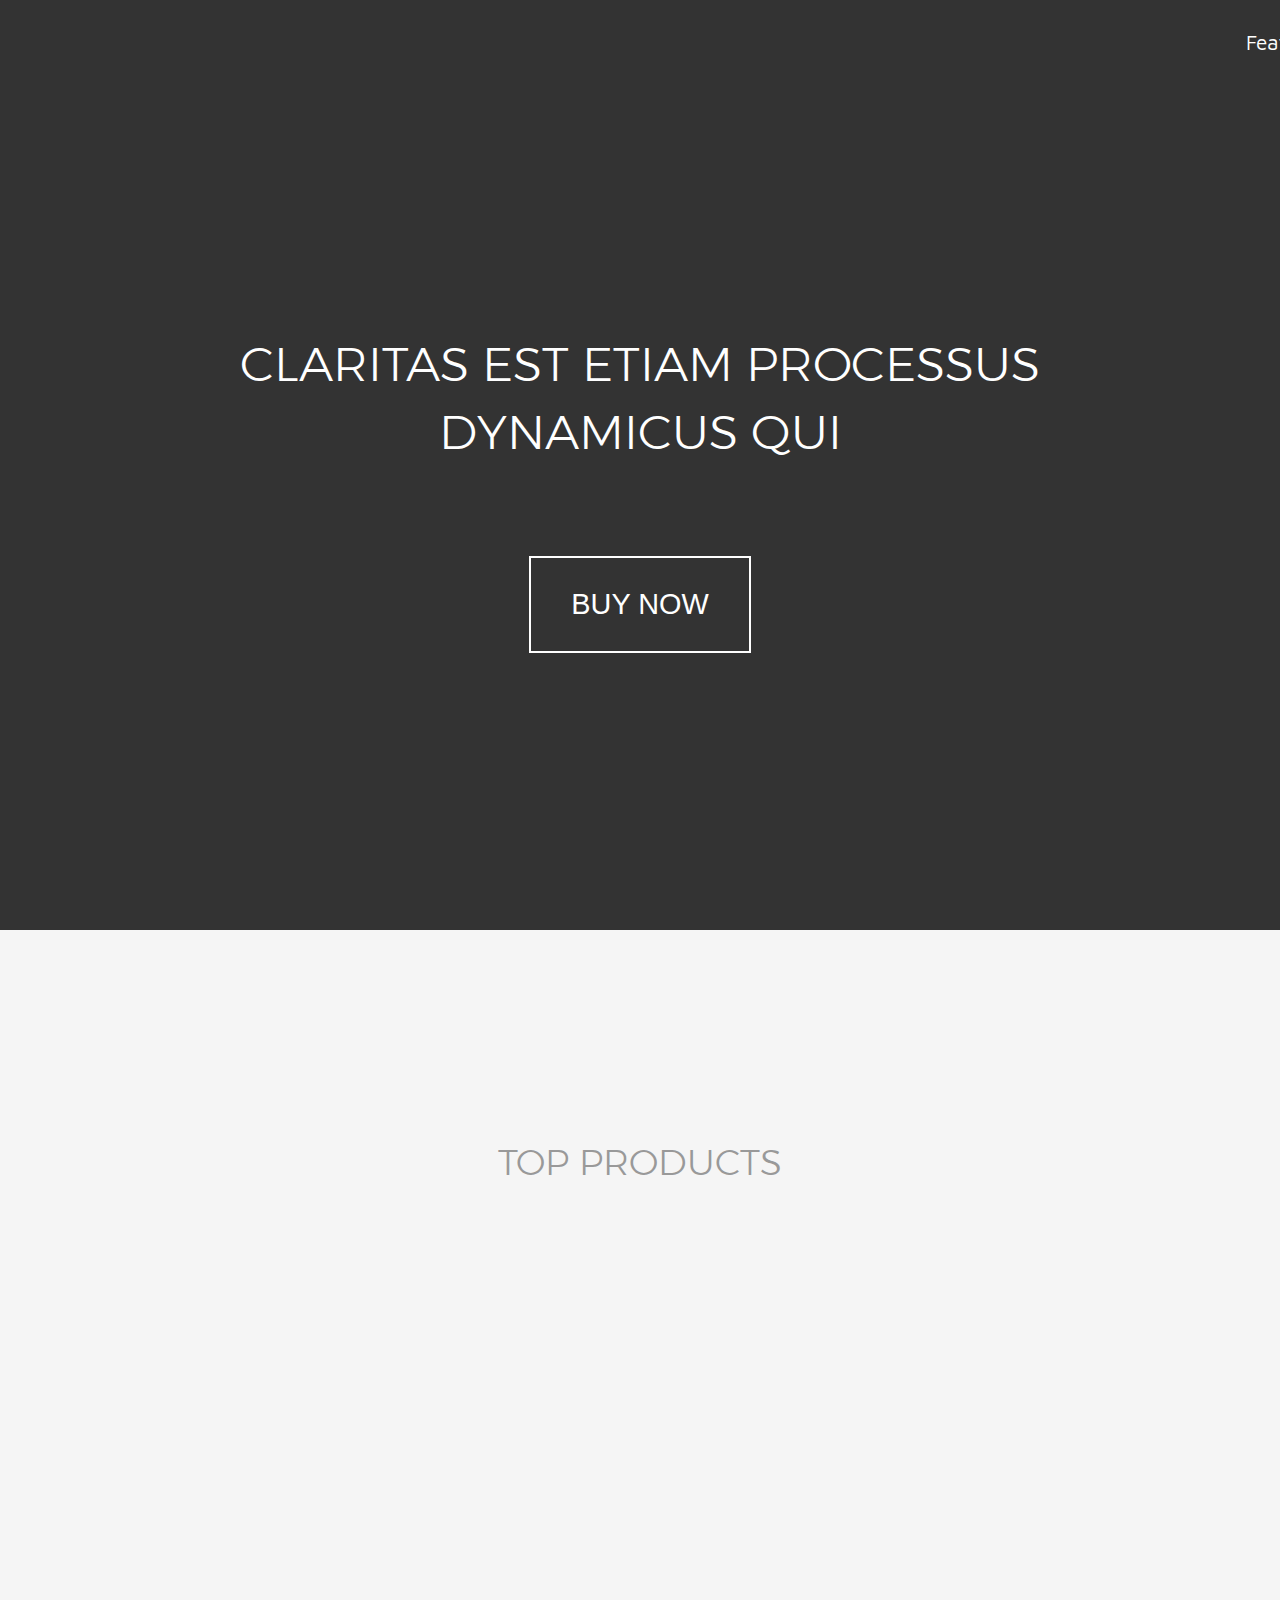
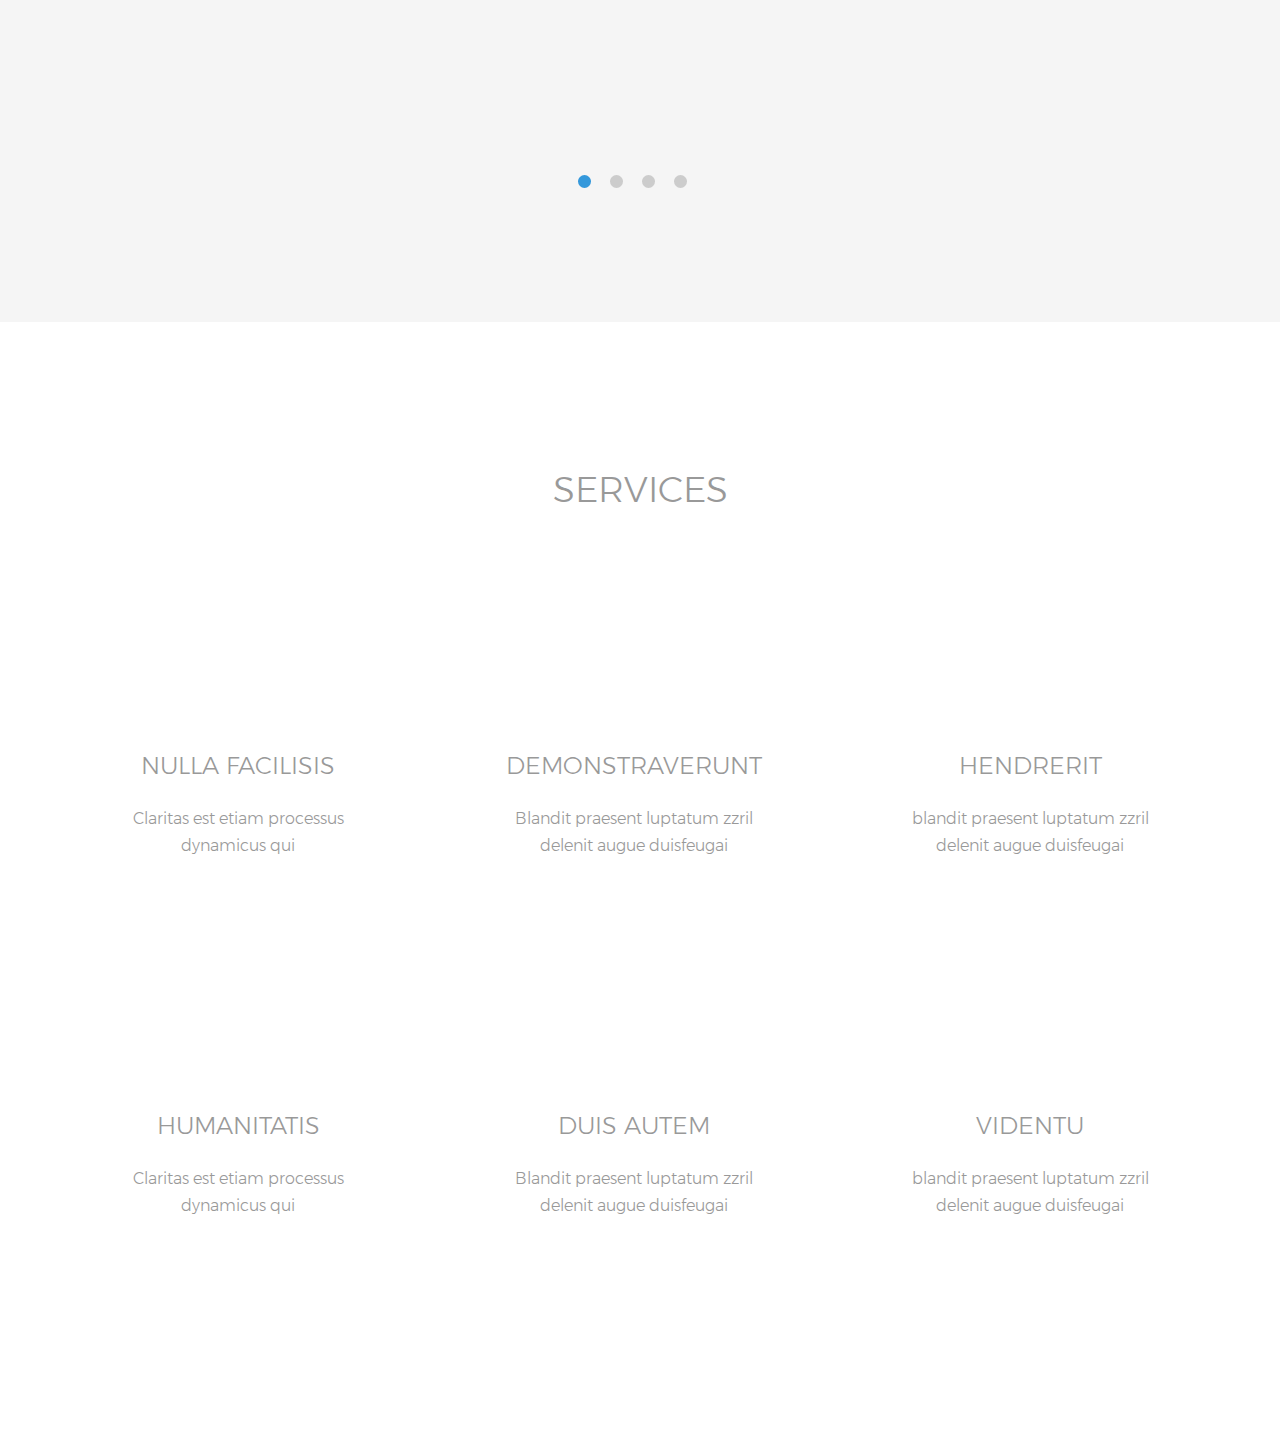
==== index.html @ 4fe5b7f5 "[add] added sources" ====
<!DOCTYPE html>
<html lang="en">
<head>
    <meta charset="UTF-8">
    <meta name="viewport" content="width=device-width, initial-scale=1.0">
    <title>Test</title>
    <link rel="stylesheet" href="./font-awesome/css/font-awesome.min.css">
    <link rel="stylesheet" href="./css/inport-fonts.css">
    <link rel="stylesheet" href="./css/style.css">
</head>
<body>
    <div id="wrapper">
        <div id="header">
            <div class="container-header clearfix">
                <div class="logo">
                    <a href="#"><img src="./images/logo.png" alt=""></a>
                </div>
                <ul class="nav">
                    <li><a href="#">Features</a></li>
                    <li><a href="#">Products</a></li>
                    <li><a href="#">Customer</a></li>
                    <li><a href="#">Contact</a></li>
                    <li><a href="#"><i class="fa fa-caret-down" aria-hidden="true"></i></a></li>
                </ul>
            </div>
        </div>
        <div id="home">
            <div class="container">
                <h1>Claritas est etiam processus <br> dynamicus qui </h1>
                <button>buy now</button>
            </div>
        </div>
        <div id="products">
            <div class="container">
                <h2 class="title">top products</h2>
                <div class="image-slider clearfix">
                    <div class="image-slider-item"></div>
                    <div class="image-slider-item"></div>
                    <div class="image-slider-item"></div>
                </div>
                <div id="switch-radio">
                    <input type="radio" name="slider" checked>
                    <label for="slider_1"></label>
                    <input type="radio" name="slider">
                    <label for="slider_2"></label>
                    <input type="radio" name="slider">
                    <label for="slider_3"></label>
                    <input type="radio" name="slider">
                    <label for="slider_4"></label>
                </div>
            </div>
        </div>
        <div id="service">
            <div class="container">
                <h2 class="title">Services</h2>
                <div class="servisec-wrap clearfix">
                    <div class="services-item light">
                        <h5 class="title">nulla facilisis</h5>
                        <p class="description">Claritas est etiam processus dynamicus qui</p>
                    </div>
                    <div class="services-item gps">
                        <h5 class="title">demonstraverunt</h5>
                        <p class="description">Blandit praesent luptatum zzril delenit augue duisfeugai</p>
                    </div>
                    <div class="services-item globe">
                        <h5 class="title">hendrerit</h5>
                        <p class="description">blandit praesent luptatum zzril delenit augue duisfeugai</p>
                    </div>
                    <div class="services-item computer">
                        <h5 class="title">humanitatis</h5>
                        <p class="description">Claritas est etiam processus dynamicus qui</p>
                    </div>
                    <div class="services-item photo">
                        <h5 class="title">Duis autem</h5>
                        <p class="description">Blandit praesent luptatum zzril delenit augue duisfeugai</p>
                    </div>
                    <div class="services-item mouse">
                        <h5 class="title">videntu</h5>
                        <p class="description">blandit praesent luptatum zzril delenit augue duisfeugai</p>
                    </div>
                </div>
            </div>
        </div>
    </div>
</body>
</html>
---- css/inport-fonts.css ----
@font-face {
    font-family: 'Montserrat-Light';
    src: url('../fonts/Montserrat/Montserrat-Light.ttf');
}
@font-face {
    font-family: 'Maven Pro';
    src: url('../fonts/Maven Pro/MavenPro-Regular.ttf');
}
---- css/style.css ----
/* General */
* {
    padding: 0;
    margin: 0;
    outline: none;
    box-sizing: border-box;
}
html, body {
    height: 100%;
    background: #ccc;
}
a, a:hover { 
    text-decoration: none; 
    color: inherit;
}
.clearfix:before,
.clearfix:after {
    content: "";
    display: table;
}
.clearfix:after { clear: both; }
.container {
    width: 1200px;
    margin: 0 auto;
}

/* Header */
.container-header {
    width: 1775px;
    margin: 0 auto;
}
#header {
    padding: 20px 0;
    position: absolute;
    top: 0;
    left: 0;
    right: 0;
    width: 100%;
}
.logo { float: left; }
.nav { 
    float: right; 
    padding-top: 10px;
}
.nav li {
    float: left;
    margin-right: 50px;
    list-style: none;
}
.nav a:hover {
    color: #ccc;
}
.nav li:last-child {
    margin-right: 0;
}
.nav a {
    font-family: 'Maven Pro', sans-serif;
    color: #fff;
    font-size: 1.3em;
}
#home {
    height: 930px;
    padding-top: 330px;
    text-align: center;
    background: #333 url(../images/bg.png) no-repeat;
    -webkit-background-size: cover;
    -moz-background-size: cover;
    -o-background-size: cover;
    background-size: cover;
}
#home h1 {
    font: 48px/68px 'Montserrat-Light', arial;
    text-transform: uppercase;
    color: #fff;
}
#home button {
    text-transform: uppercase;
    border: 2px solid #fff;
    color: #fff;
    font: 28.87px 'Montserrat', sans-serif;
    background: inherit;
    padding: 30px 40px;
    margin-top: 90px;
    display: inline-block;
}
#home button:hover {
    color: #ccc;
    border-color: #ccc;
    cursor: pointer;
}

/* Products */
#products {
    background: #f5f5f5;
    text-align: center;
}
#products h2.title {
    padding: 210px 0 0;
}
.image-slider-item {
    float: left;
    width: 355px;
    height: 355px;
    margin: 30px 10px;
    vertical-align: middle;
}
.image-slider-item:first-child {
    background: url(../images/product1.png) no-repeat center center;
}
.image-slider-item:nth-child(2) {
    background: url(../images/product2.png) no-repeat center center;
    width: 420px;
    height: 415px;
    margin-top: 0;
}
.image-slider-item:last-child {
    background: url(../images/product3.png) no-repeat center center;
}
#switch-radio {
    width: 400px;
    margin: 75px auto 0;
    padding-bottom: 130px;
    position: relative;
    text-align: center;
}
#switch-radio > input {
    display: none;
}
#switch-radio > input + label {
    display: inline-block;
    width: 13px;
    height: 13px;
    border-radius: 8px;
    background: #ccc;
    cursor: pointer;
    z-index: 100;
    margin-right: 15px;
    transition: background 0.8s ease-out 0s
}
#switch-radio > input:checked + label,
#switch-radio > input + label:hover {
    background: #3498db;
}

/* Services */
#service {
    padding: 145px 0;
    text-align: center;
    background: #fff;
}
h2.title {
    text-transform: uppercase;
    font: 36px 'Montserrat-Light', sans-serif;
    color: #999;
    margin-bottom: 70px;
}
h5.title {
    text-transform: uppercase;
    font: 24px 'Montserrat-Light', sans-serif;
    color: #999;
    margin-bottom: 25px;
}
.services-item {
    float: left;
    width: 33%;
    height: 360px;
    padding: 170px 60px 0;
}
.services-item:hover {
    transition: box-shadow 0.8s ease-out 0s;
    -webkit-box-shadow: 0px 11px 91px -11px rgba(0,0,0,0.75);
    -moz-box-shadow: 0px 11px 91px -11px rgba(0,0,0,0.75);
    box-shadow: 0px 11px 91px -11px rgba(0,0,0,0.75);
    cursor: pointer;
}
.services-item > p.description {
    font: 16px 'Montserrat-Light', sans-serif;
    color: #999;
    line-height: 1.7em;
}
.light {
    background: url(../images/icons/icon-light.png) no-repeat center 20%;
}
.gps {
    background: url(../images/icons/icon-gps.png) no-repeat center 20%;
}
.globe {
    background: url(../images/icons/icon-globe.png) no-repeat center 20%;
}
.computer {
    background: url(../images/icons/icon-computer.png) no-repeat center 20%;
}
.photo {
    background: url(../images/icons/icon-photo.png) no-repeat center 20%;
}
.mouse {
    background: url(../images/icons/icon-mouse.png) no-repeat center 20%;
}
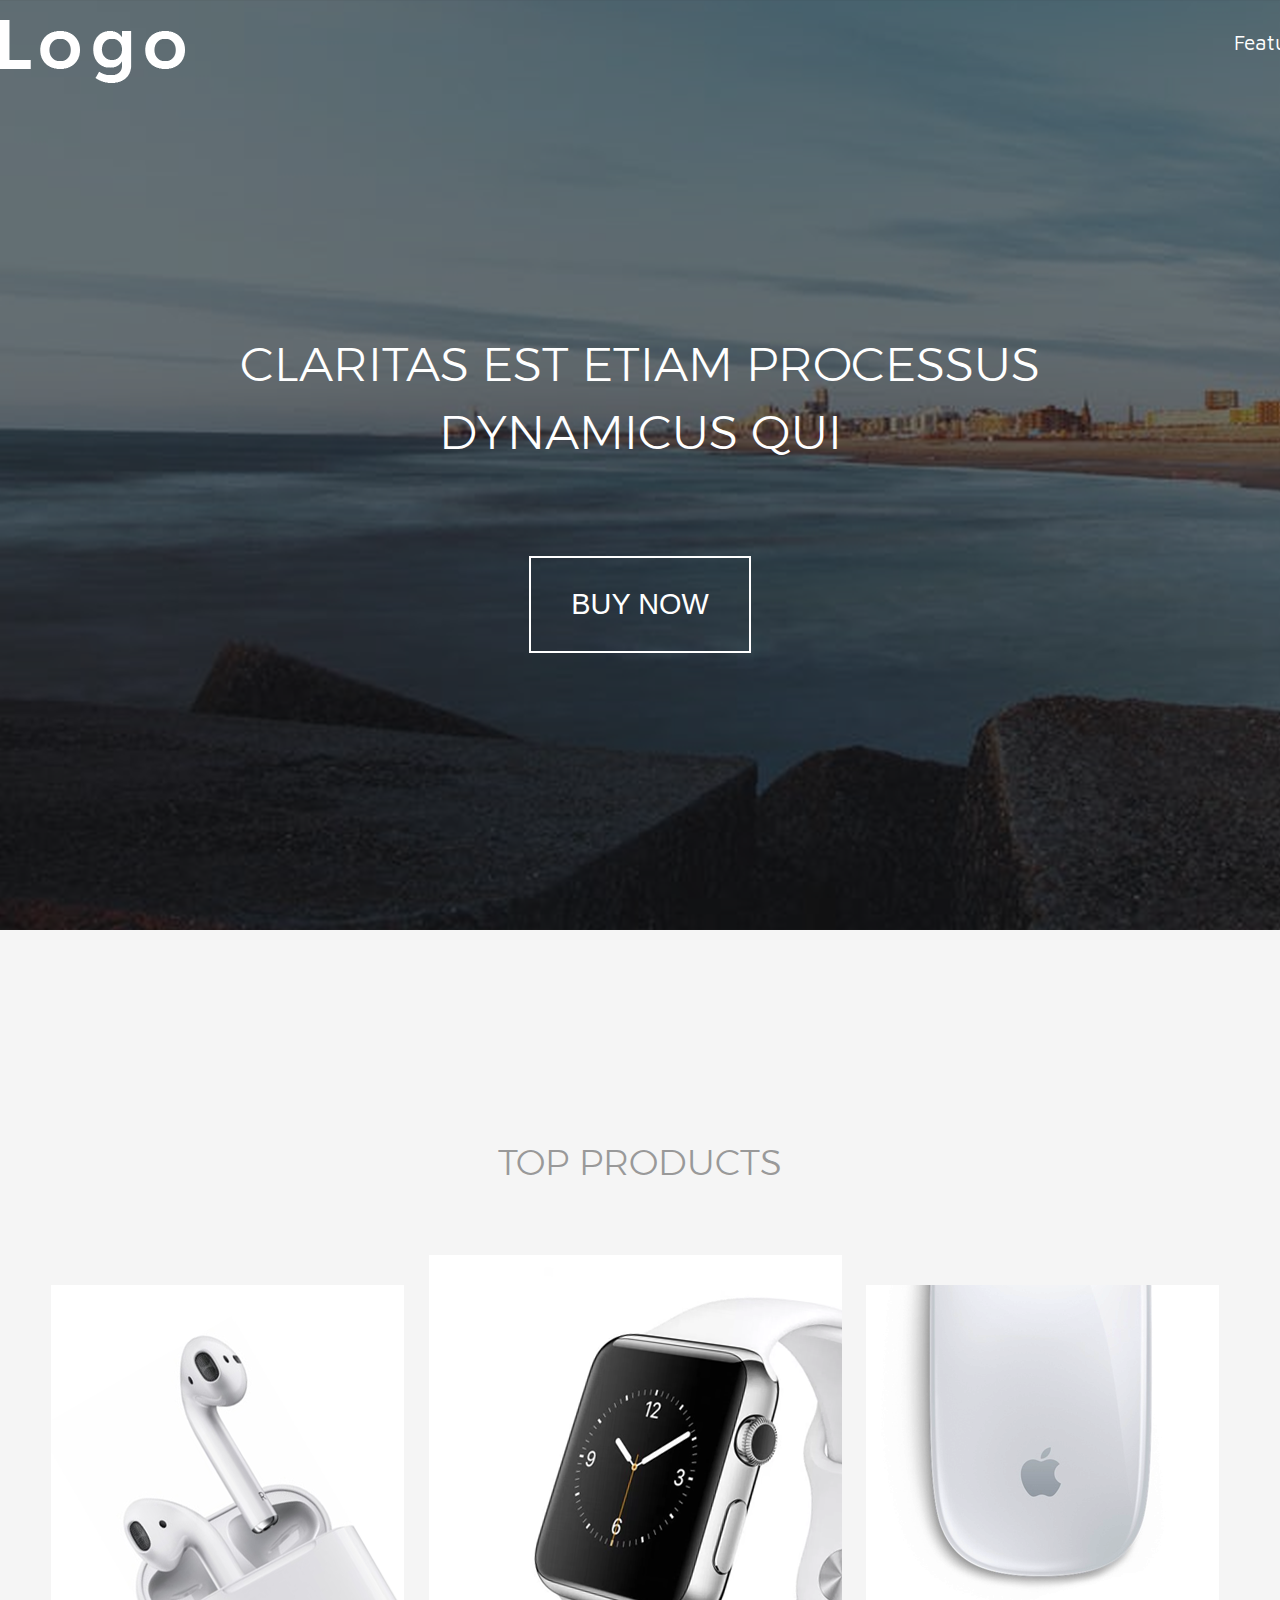
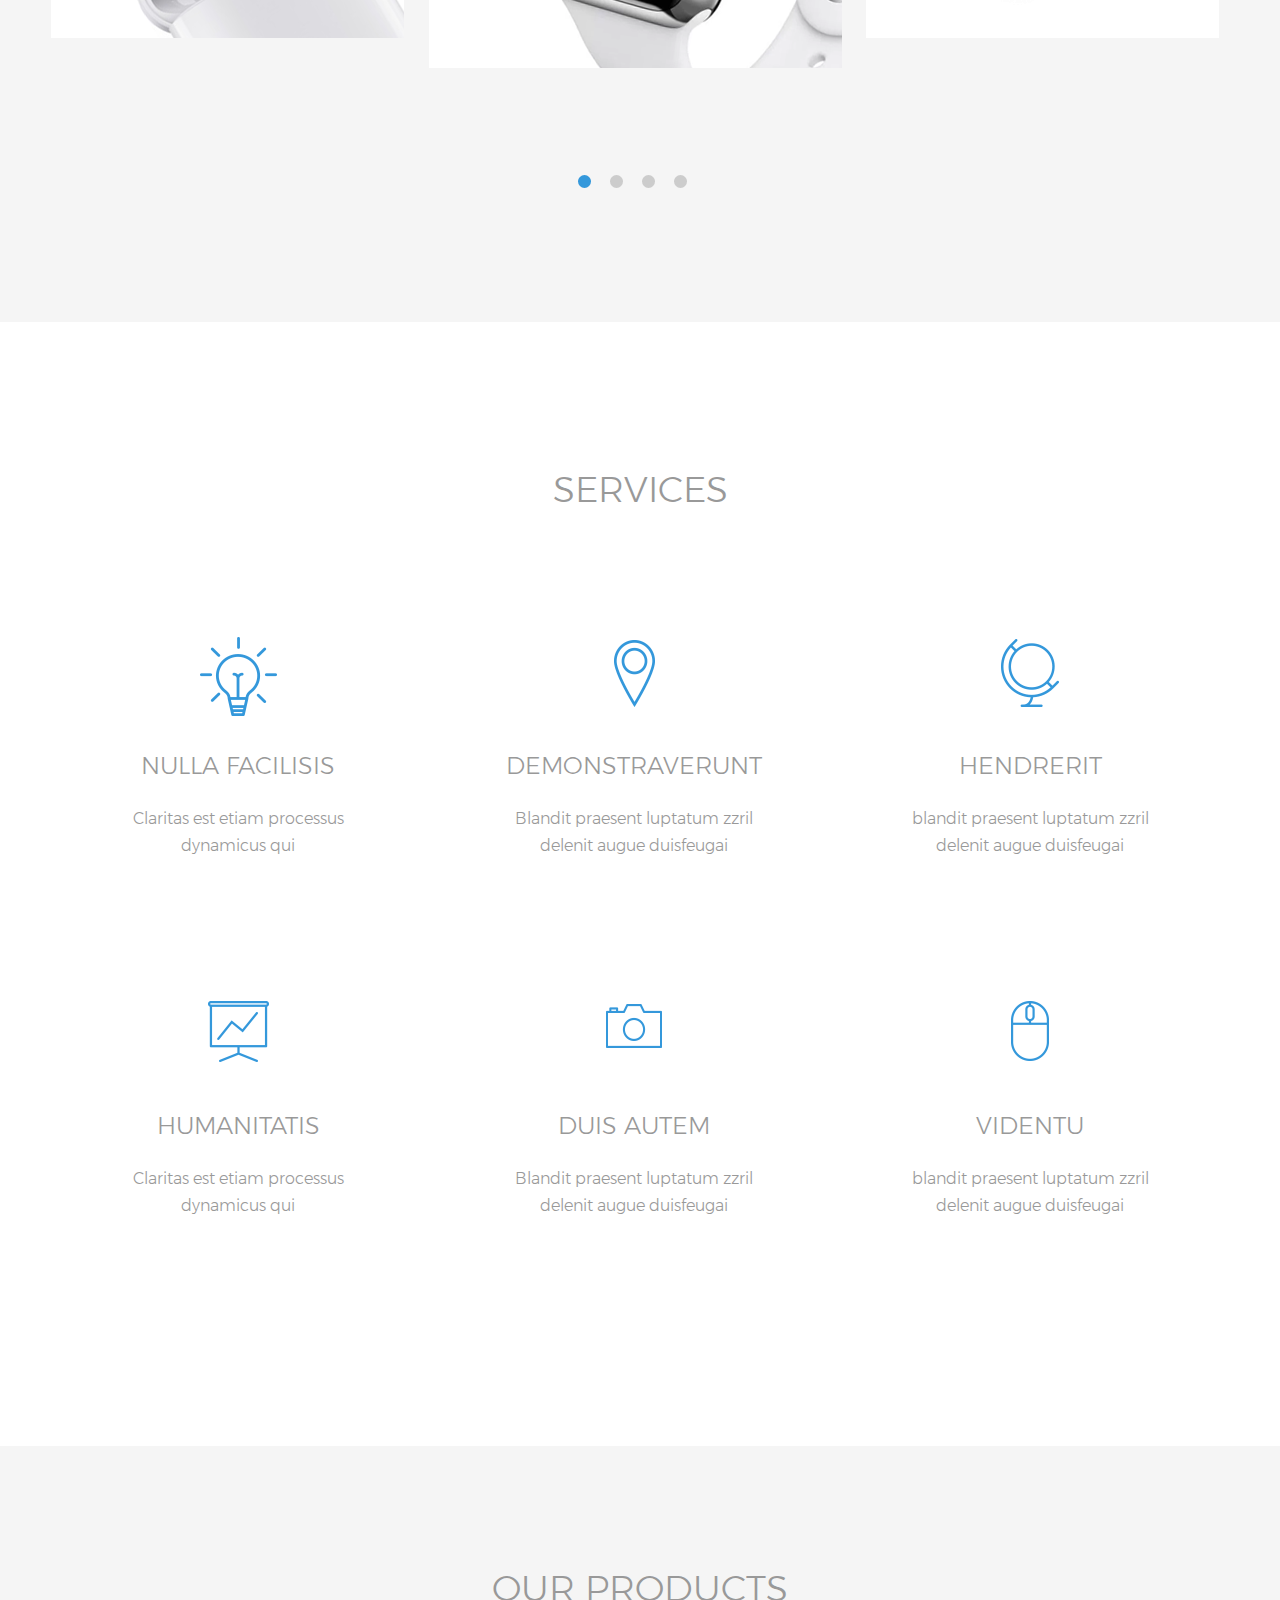
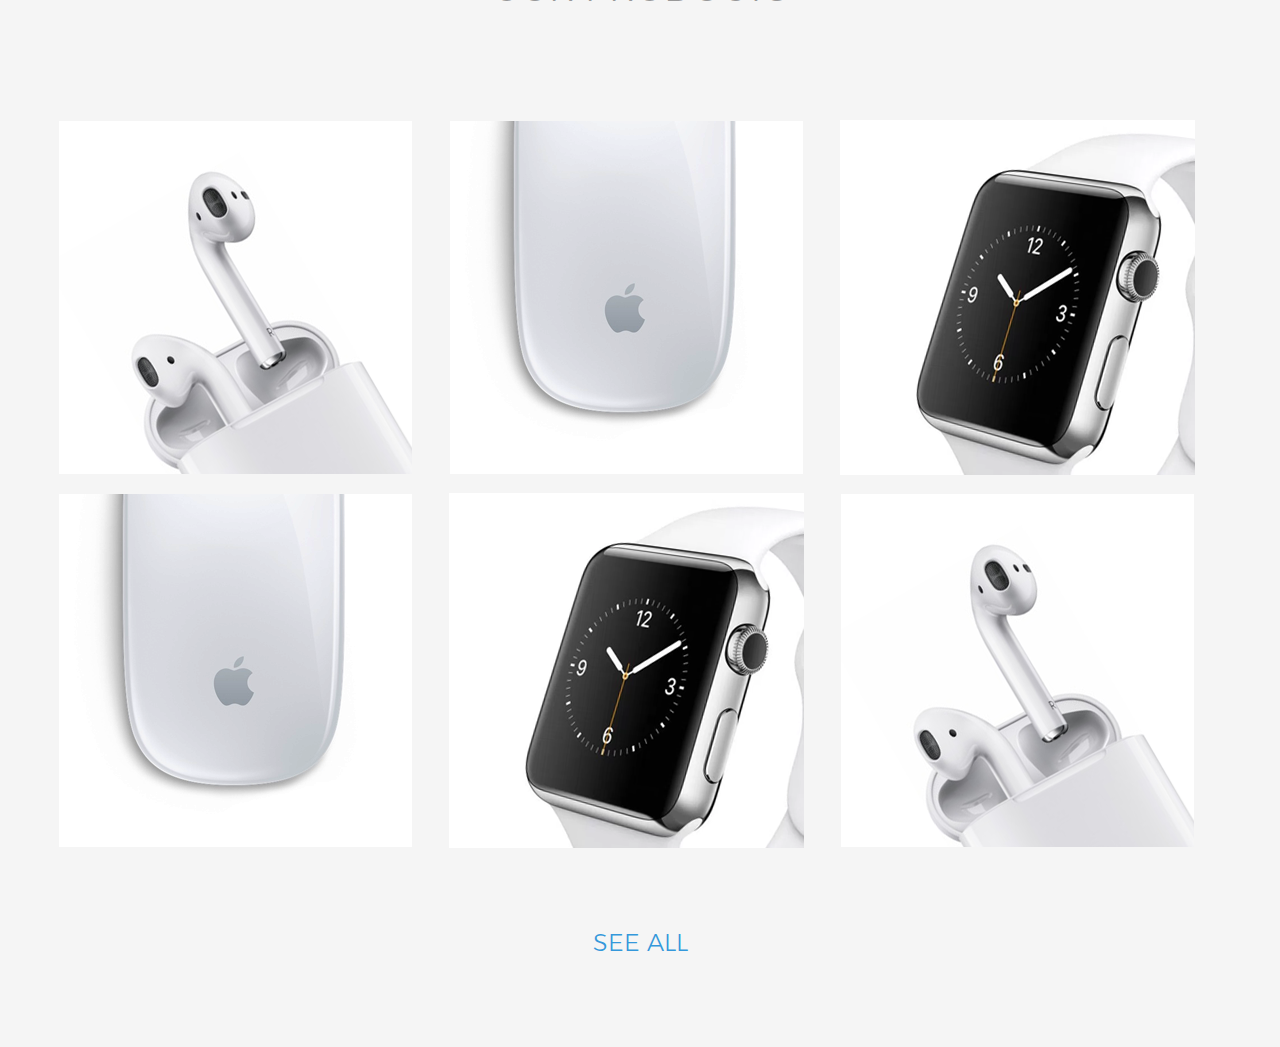
==== commit 85b2062f: "[upd] added portfolio section" ====
--- a/index.html
+++ b/index.html
@@ -81,6 +81,20 @@
                 </div>
             </div>
         </div>
+        <div id="our-products">
+            <div class="container">
+                <h2 class="title">our products</h2>
+                <div class="our-products-gallery clearfix">
+                    <div class="our-products-gallery-item"><span class="hover-effect"><button>shop now</button></span></div>
+                    <div class="our-products-gallery-item"><span class="hover-effect"><button>shop now</button></span></div>
+                    <div class="our-products-gallery-item"><span class="hover-effect"><button>shop now</button></span></div>
+                    <div class="our-products-gallery-item"><span class="hover-effect"><button>shop now</button></span></div>
+                    <div class="our-products-gallery-item"><span class="hover-effect"><button>shop now</button></span></div>
+                    <div class="our-products-gallery-item"><span class="hover-effect"><button>shop now</button></span></div>
+                </div>
+                <a href="#">see all</a>
+            </div>
+        </div>
     </div>
 </body>
 </html>--- a/css/style.css
+++ b/css/style.css
@@ -195,4 +195,75 @@
 }
 .mouse {
     background: url(../images/icons/icon-mouse.png) no-repeat center 20%;
+}
+
+/* Our products */
+#our-products {
+    background: #f5f5f5;
+    text-align: center;
+}
+#our-products h2.title {
+    padding-top: 120px;
+    margin-bottom: 110px;
+}
+#our-products .our-products-gallery-item {
+    position: relative;
+    float: left;
+    width: 355px;
+    height: 355px;
+    margin: 0 18px;
+    vertical-align: middle;
+}
+#our-products .our-products-gallery-item:first-child,
+#our-products .our-products-gallery-item:nth-child(2),
+#our-products .our-products-gallery-item:nth-child(3) {
+    margin-bottom: 18px;
+}
+#our-products .our-products-gallery-item:first-child,
+#our-products .our-products-gallery-item:last-child {
+    background: url(../images/product1.png) no-repeat center center;
+}
+#our-products .our-products-gallery-item:nth-child(3),
+#our-products .our-products-gallery-item:nth-child(5) {
+    background: url(../images/product2.png) no-repeat center center;
+}
+#our-products .our-products-gallery-item:nth-child(2),
+#our-products .our-products-gallery-item:nth-child(4) {
+    background: url(../images/product3.png) no-repeat center center;
+}
+#our-products span.hover-effect {
+    position: absolute;
+    top: 0;
+    left: 0;
+    width: 100%;
+    height: 100%;
+    background: rgba(113, 183, 230, 0.8);
+    opacity: 0;
+    transition: all .35s;
+    -webkit-transition: all .35s;
+    -moz-transition: all .35s;
+    -ms-transition: all .35s;
+    -o-transition: all .35s;
+}
+#our-products span.hover-effect button {
+    text-align: center;
+    text-transform: uppercase;
+    font: 18.82px 'Montserrat', sans-serif;
+    border: 2px solid #fff;
+    padding: 25px 40px;
+    background: rgba(0,0,0,0);
+    margin: 160px 50px;
+    color: #fff;
+    cursor: pointer;
+}
+#our-products .our-products-gallery-item:hover span.hover-effect {
+    opacity: 1;
+}
+#our-products a {
+    display: inline-block;
+    text-transform: uppercase;
+    text-align: center;
+    font: 24px 'Montserrat-Light', sans-serif;
+    color: #3498db;
+    padding: 80px 0 90px;
 }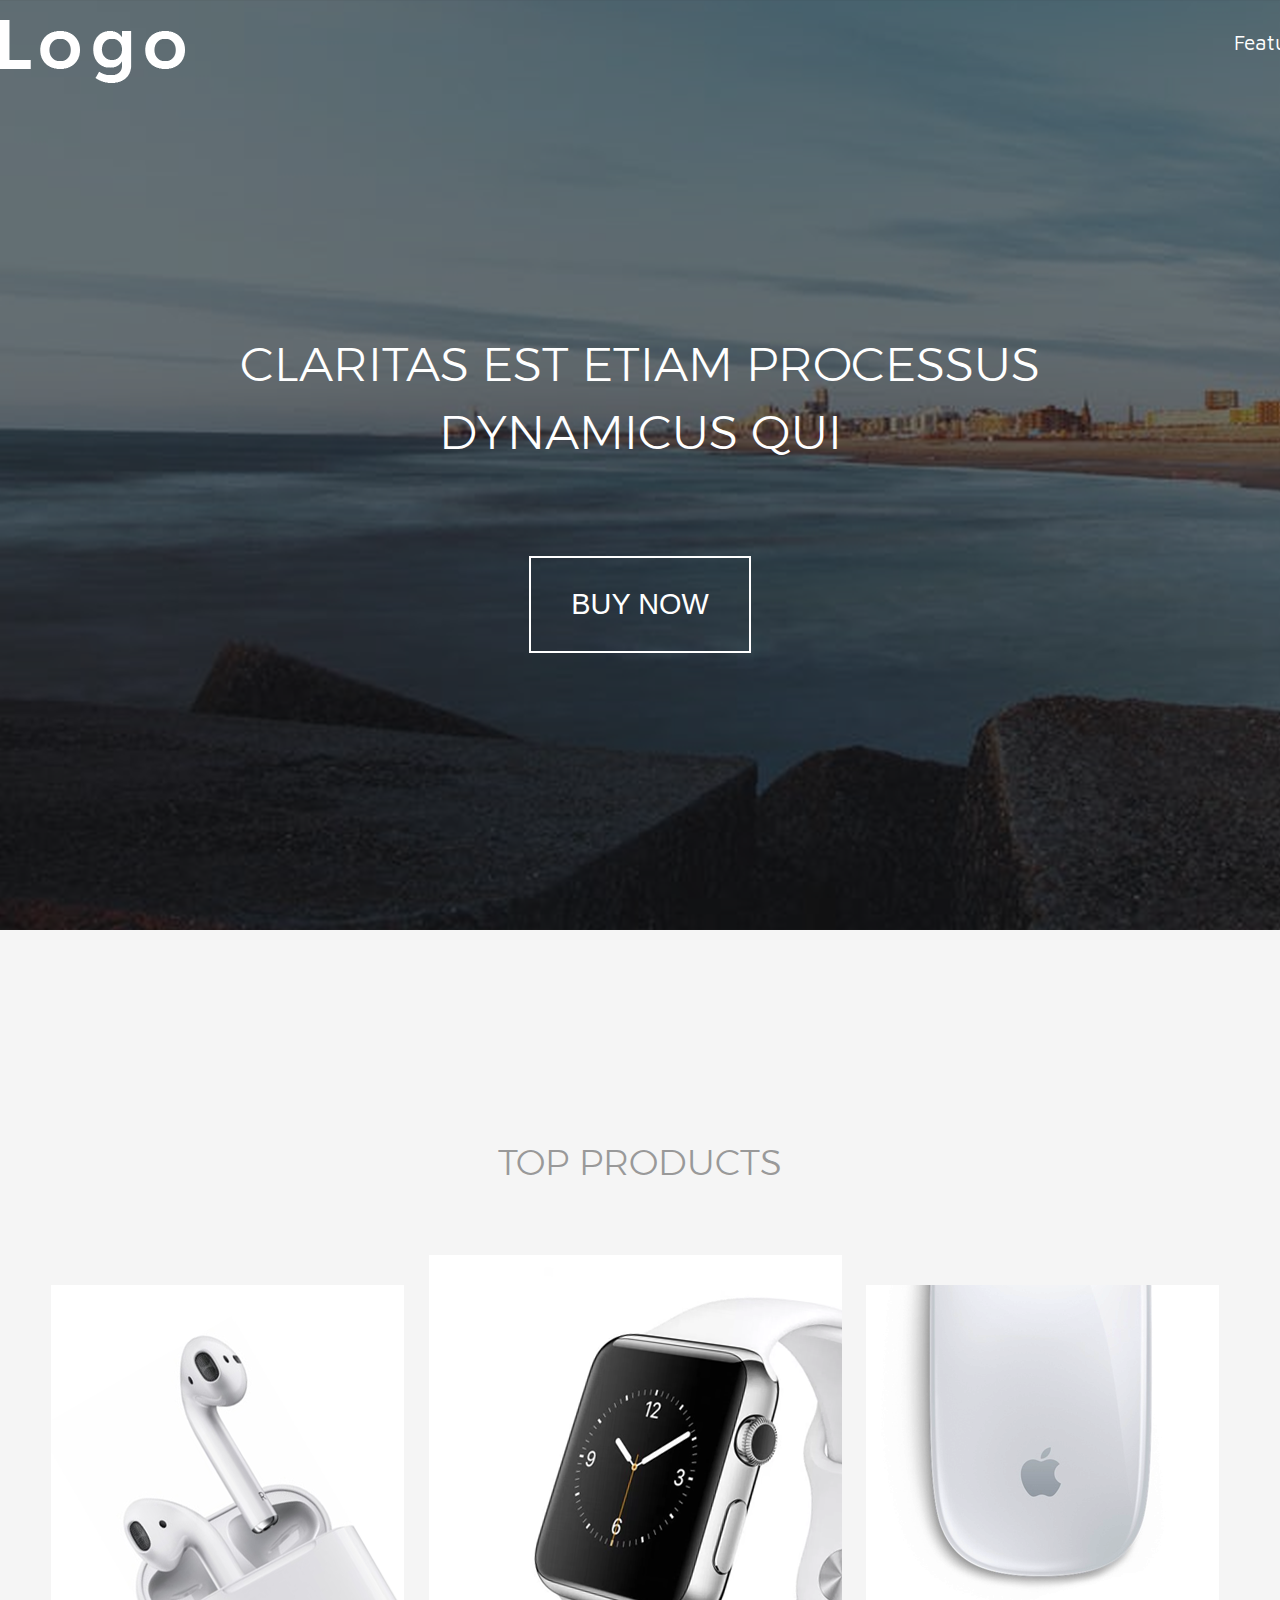
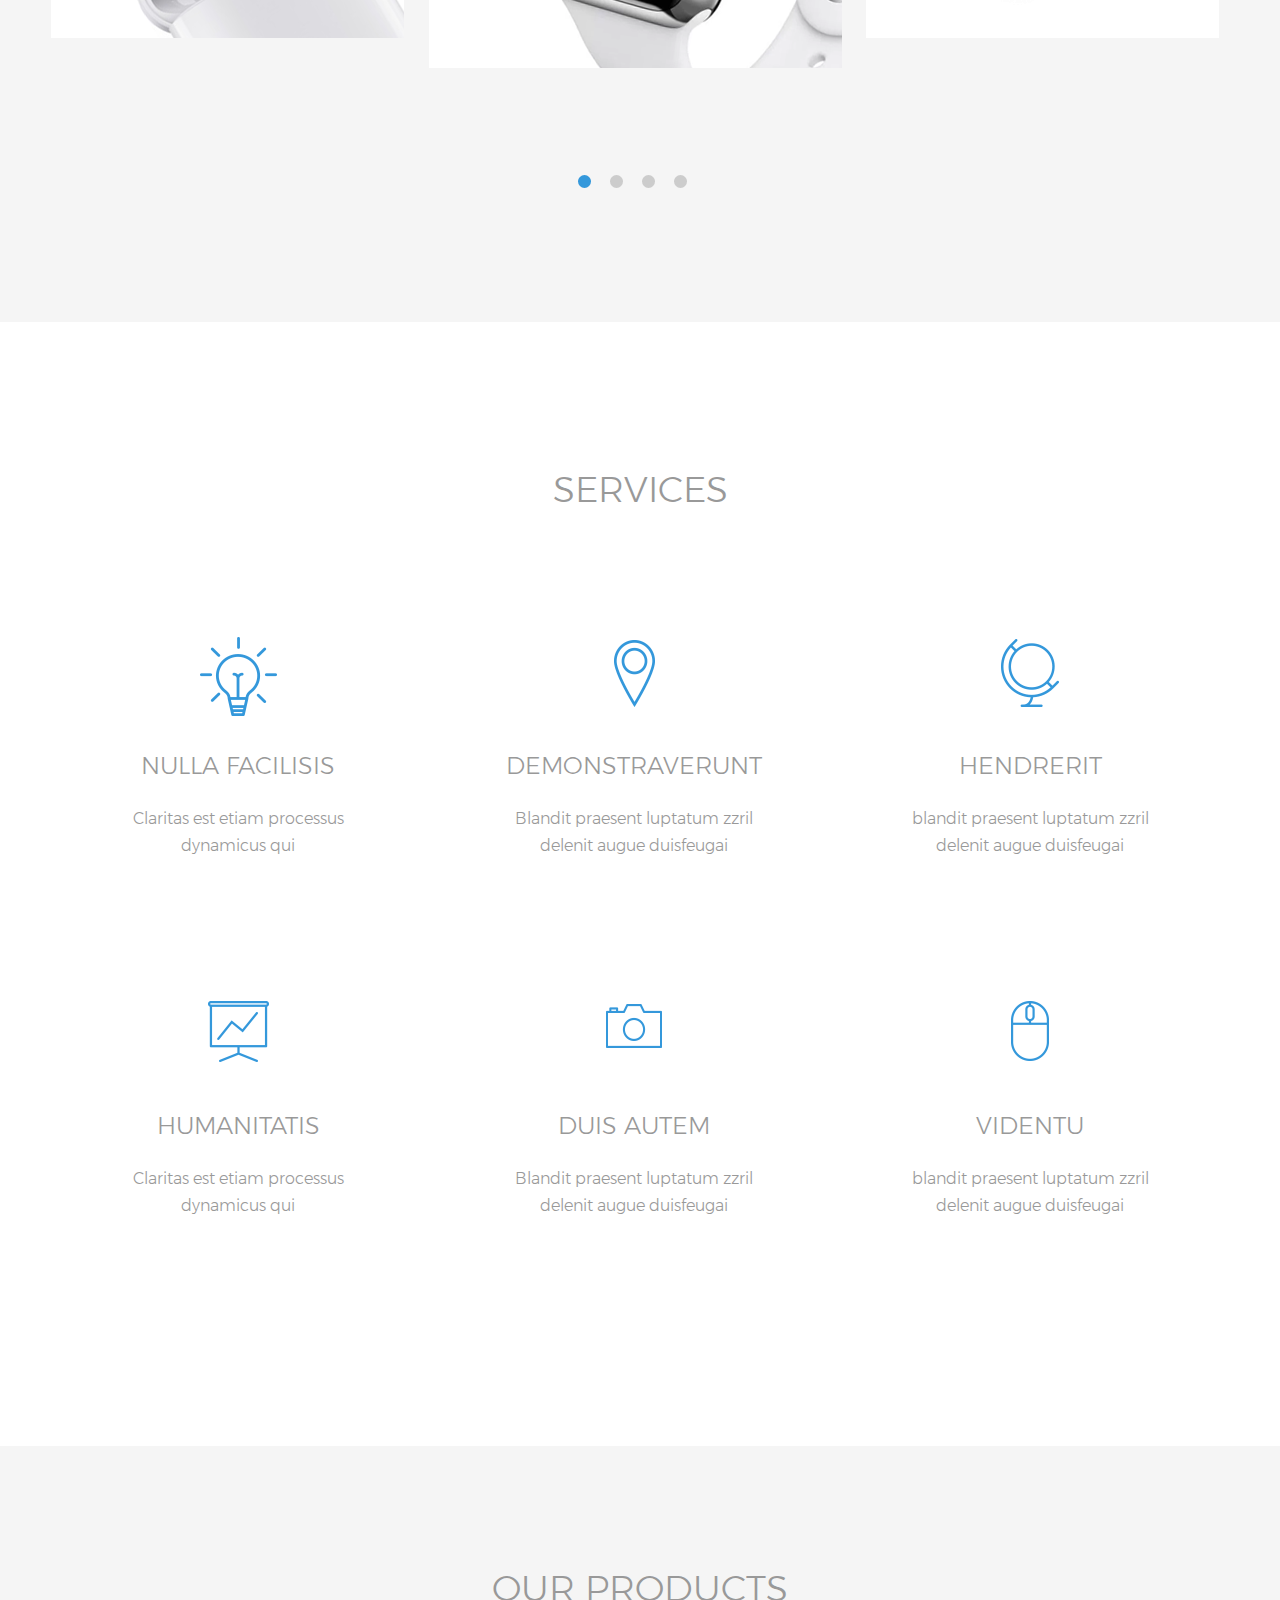
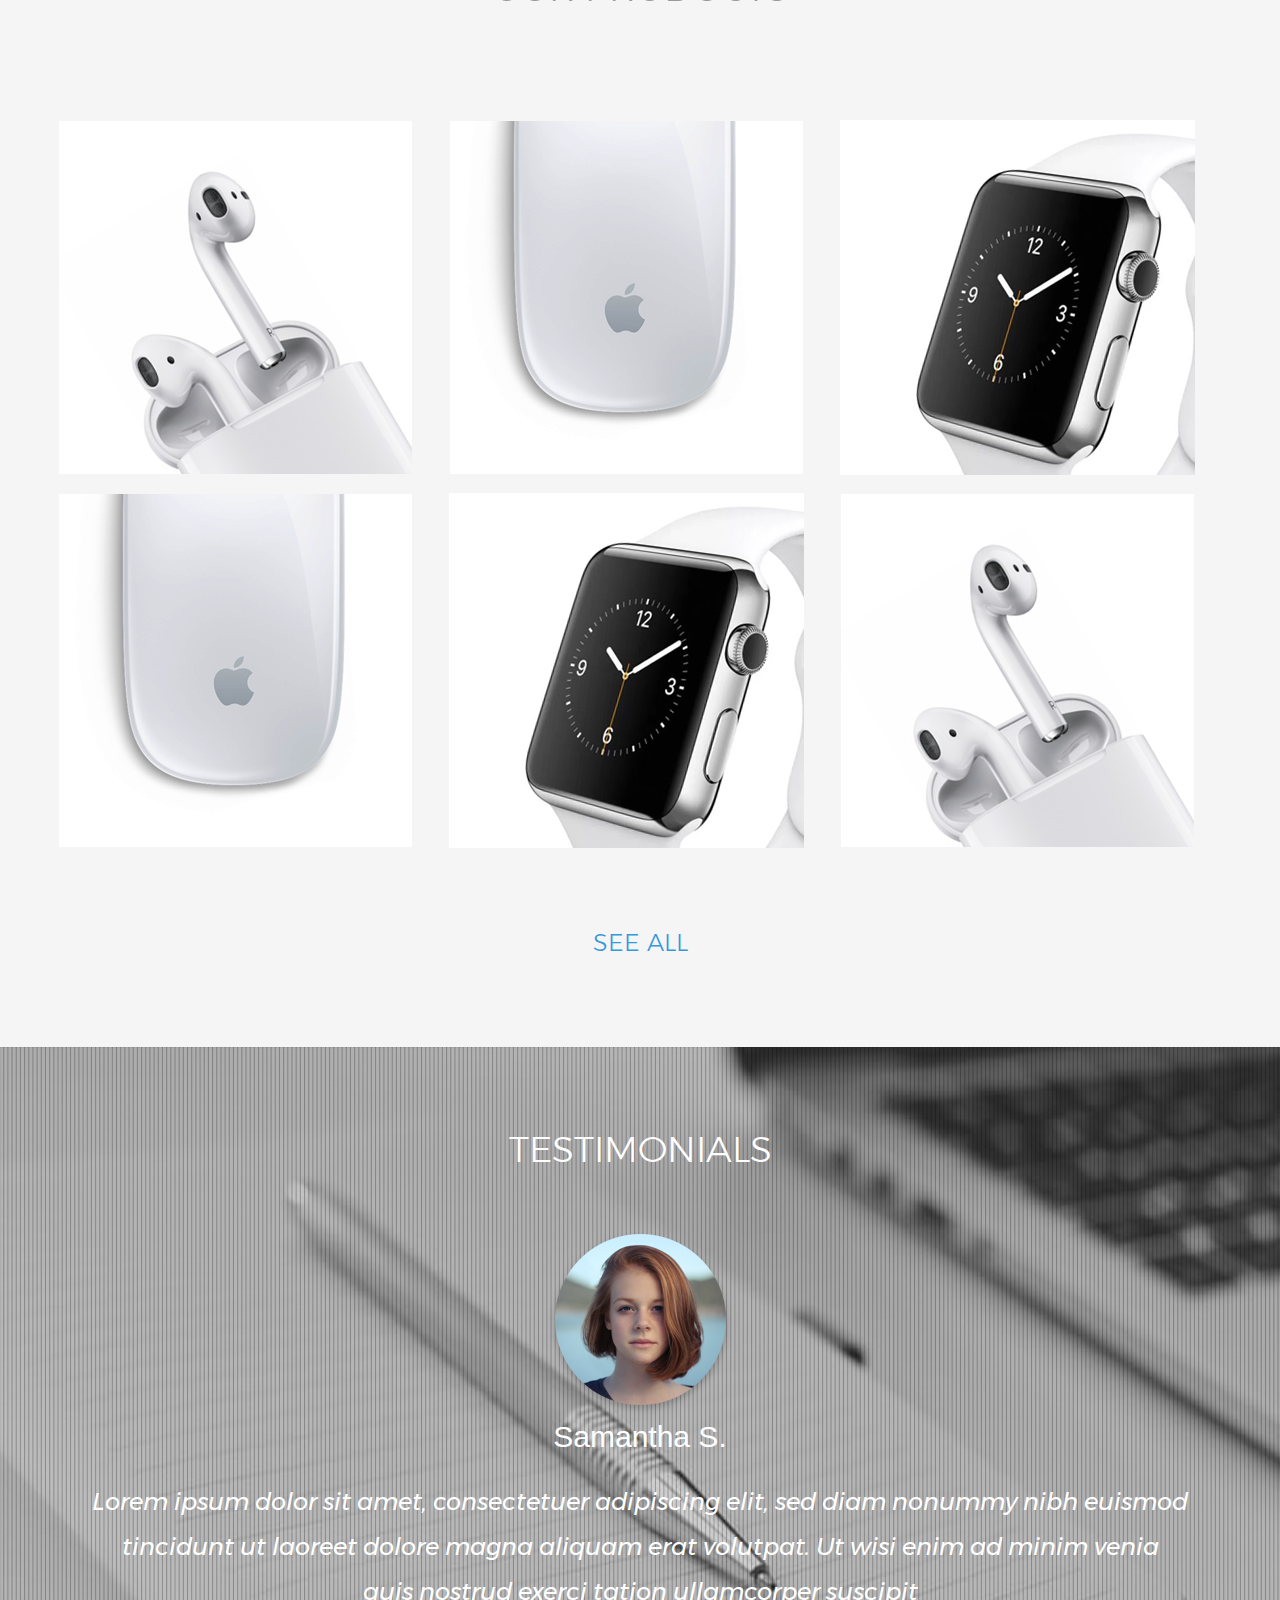
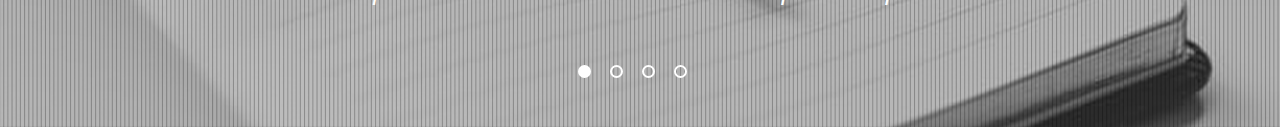
==== commit 601719a9: "[upd] added testimonials' section" ====
--- a/index.html
+++ b/index.html
@@ -95,6 +95,29 @@
                 <a href="#">see all</a>
             </div>
         </div>
+        <div id="testimonials">
+            <div class="container">
+                <h2 class="title">testimonials</h2>
+                <p><img src="./images/profile-sam.png" alt=""></p>
+                <h5 class="title">Samantha S.</h5>
+                <p class="description">
+                    Lorem ipsum dolor sit amet, consectetuer adipiscing elit, 
+                    sed diam nonummy nibh euismod<br> tincidunt ut laoreet dolore magna 
+                    aliquam erat volutpat. Ut wisi enim ad minim venia<br> quis nostrud 
+                    exerci tation ullamcorper suscipit
+                </p>
+                <div id="switch-radio-slider">
+                    <input type="radio" name="slider2" checked>
+                    <label></label>
+                    <input type="radio" name="slider2">
+                    <label></label>
+                    <input type="radio" name="slider2">
+                    <label></label>
+                    <input type="radio" name="slider2">
+                    <label></label>
+                </div>
+            </div>
+        </div>
     </div>
 </body>
 </html>--- a/css/inport-fonts.css
+++ b/css/inport-fonts.css
@@ -3,6 +3,10 @@
     src: url('../fonts/Montserrat/Montserrat-Light.ttf');
 }
 @font-face {
+    font-family: 'Montserrat-Italic';
+    src: url('../fonts/Montserrat/Montserrat-Italic.ttf');
+}
+@font-face {
     font-family: 'Maven Pro';
     src: url('../fonts/Maven Pro/MavenPro-Regular.ttf');
 }--- a/css/style.css
+++ b/css/style.css
@@ -266,4 +266,55 @@
     font: 24px 'Montserrat-Light', sans-serif;
     color: #3498db;
     padding: 80px 0 90px;
+}
+
+/* Testimonials */
+#testimonials {
+    text-align: center;
+    background: #333 url(../images/bg-slider.png) no-repeat;
+    -webkit-background-size: cover;
+    -moz-background-size: cover;
+    -o-background-size: cover;
+    background-size: cover;
+}
+#testimonials h2.title {
+    padding: 80px 0 60px;
+    margin-bottom: 0;
+    color: #fff;
+}
+#testimonials h5.title {
+    color: #fff;
+    text-transform: none;
+    font: 30px 'Montserrat', sans-serif;
+}
+#testimonials p.description {
+    font: 24px 'Montserrat-Italic', sans-serif;
+    line-height: 45px;
+    color: #fff;
+}
+#switch-radio-slider {
+    width: 400px;
+    margin: 50px auto 0;
+    padding-bottom: 45px;
+    position: relative;
+    text-align: center;
+}
+#switch-radio-slider > input {
+    display: none;
+}
+#switch-radio-slider > input + label {
+    display: inline-block;
+    width: 13px;
+    height: 13px;
+    border-radius: 8px;
+    background: rgba(0,0,0,0);
+    border: 2px solid #fff;
+    cursor: pointer;
+    z-index: 100;
+    margin-right: 15px;
+    transition: background 0.8s ease-out 0s
+}
+#switch-radio-slider > input:checked + label,
+#switch-radio-slider > input + label:hover {
+    background: #fff;
 }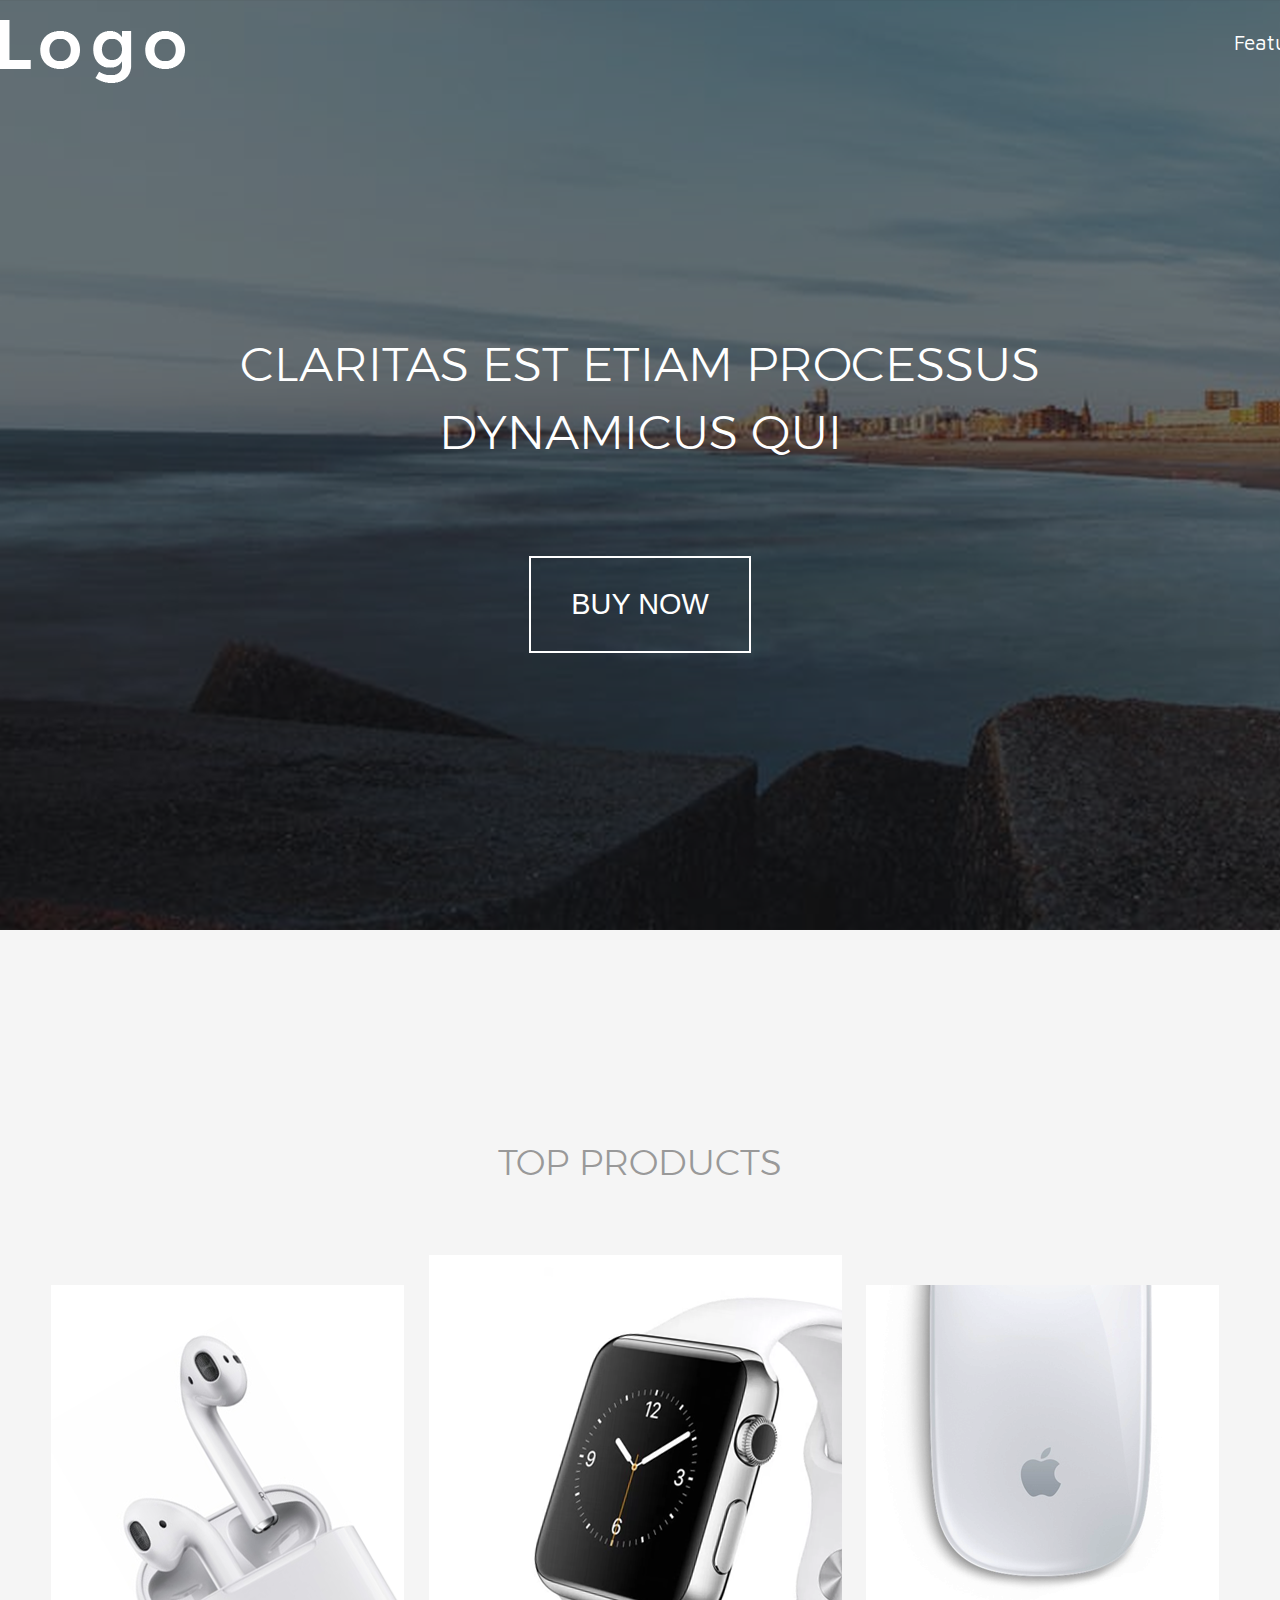
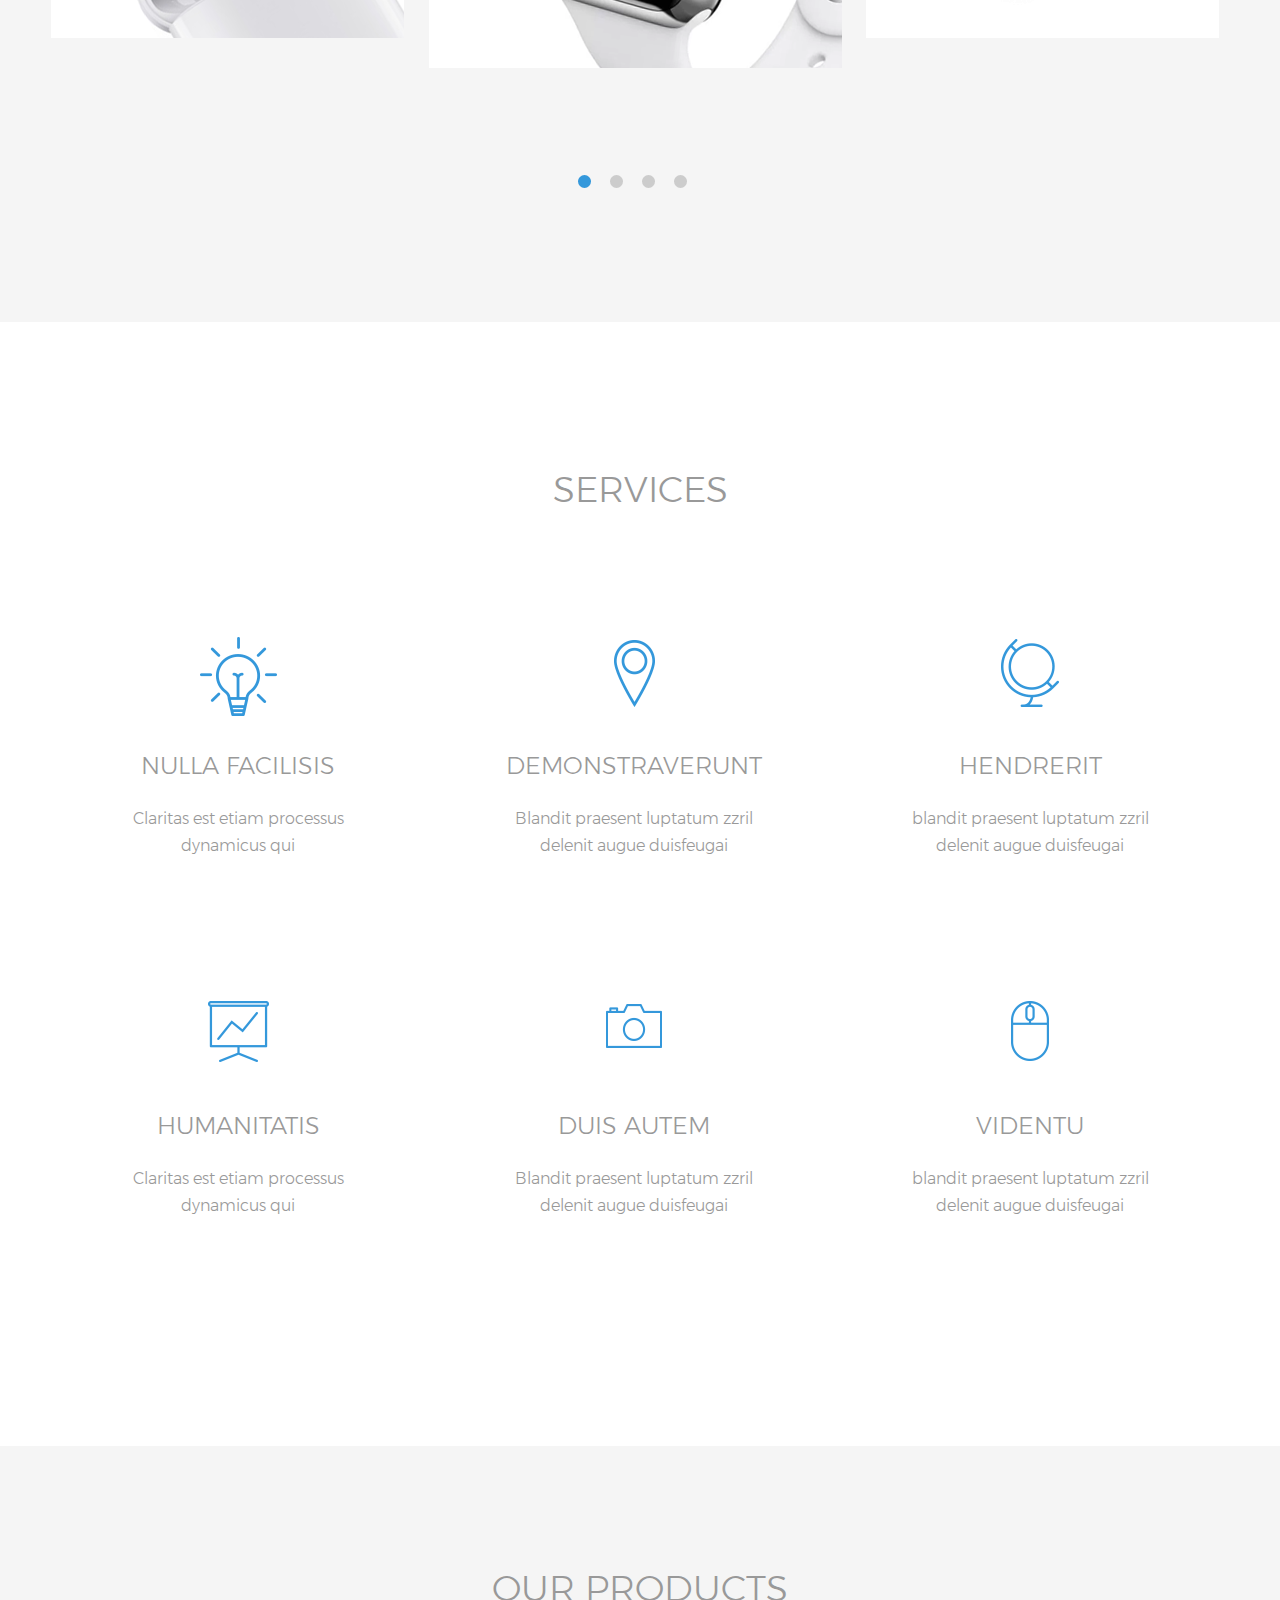
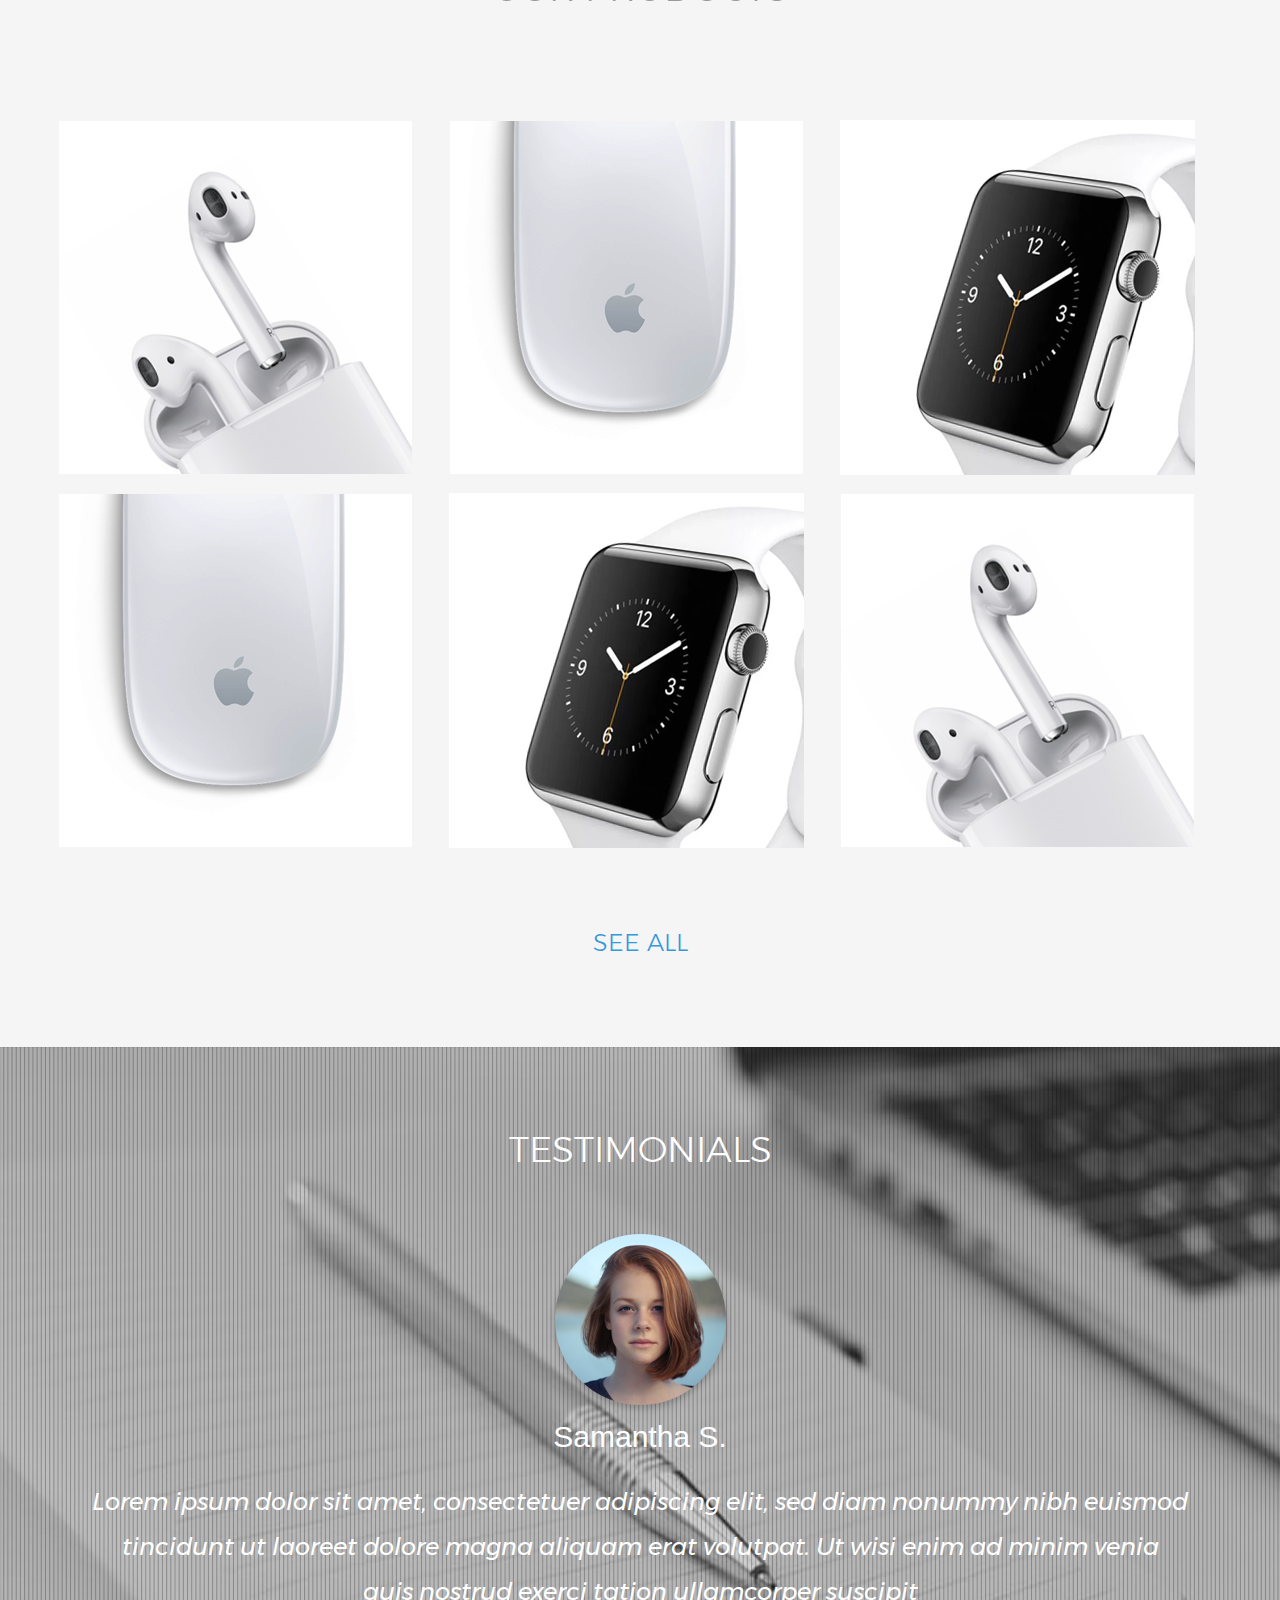
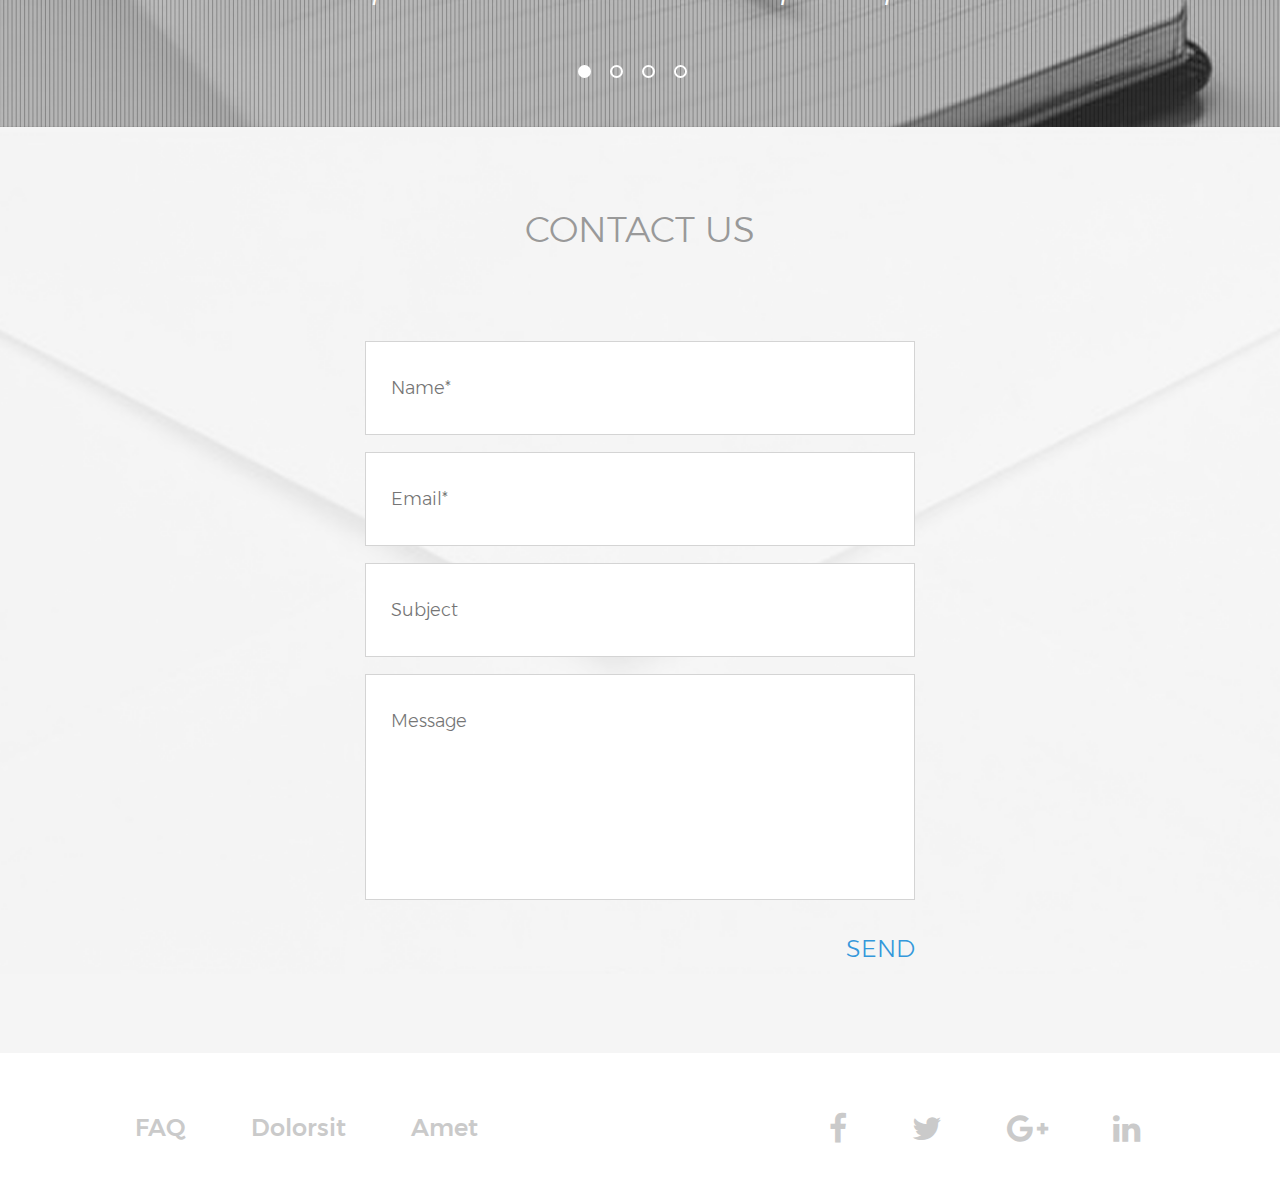
==== commit 35106058: "[upd] added contact section" ====
--- a/index.html
+++ b/index.html
@@ -118,6 +118,33 @@
                 </div>
             </div>
         </div>
+        <div id="contact">
+            <div class="container clearfix">
+                <h2 class="title">contact us</h2>
+                <form action="#">
+                    <input type="text" placeholder="Name*">
+                    <input type="text" placeholder="Email*">
+                    <input type="text" placeholder="Subject">
+                    <textarea name="msg" id="" cols="20" rows="7" placeholder="Message"></textarea>
+                    <a href="#">send</a>
+                </form>
+            </div>
+        </div>
+        <div id="navbar">
+            <div class="container clearfix">
+                <ul class="nav-down">
+                    <li><a href="#">FAQ</a></li>
+                    <li><a href="#">Dolorsit</a></li>
+                    <li><a href="#">Amet</a></li>
+                </ul>
+                <ul class="social-icons">
+                    <li><a href="#"><i class="fa fa-2x fa-linkedin" aria-hidden="true"></i></a></li>
+                    <li><a href="#"><i class="fa fa-2x fa-google-plus" aria-hidden="true"></i></a></li>
+                    <li><a href="#"><i class="fa fa-2x fa-twitter" aria-hidden="true"></i></a></li>
+                    <li><a href="#"><i class="fa fa-2x fa-facebook" aria-hidden="true"></i></a></li>
+                </ul>
+            </div>
+        </div>
     </div>
 </body>
 </html>--- a/css/inport-fonts.css
+++ b/css/inport-fonts.css
@@ -7,6 +7,10 @@
     src: url('../fonts/Montserrat/Montserrat-Italic.ttf');
 }
 @font-face {
+    font-family: 'Montserrat-Medium';
+    src: url('../fonts/Montserrat/Montserrat-Medium.ttf');
+}
+@font-face {
     font-family: 'Maven Pro';
     src: url('../fonts/Maven Pro/MavenPro-Regular.ttf');
 }--- a/css/style.css
+++ b/css/style.css
@@ -58,6 +58,8 @@
     color: #fff;
     font-size: 1.3em;
 }
+
+/* Home */
 #home {
     height: 930px;
     padding-top: 330px;
@@ -317,4 +319,85 @@
 #switch-radio-slider > input:checked + label,
 #switch-radio-slider > input + label:hover {
     background: #fff;
+}
+
+/* Contact us */
+#contact {
+    text-align: center;
+    background: #ccc url(../images/bg-contact-form.png) no-repeat center center;
+    -webkit-background-size: cover;
+    -moz-background-size: cover;
+    -o-background-size: cover;
+    background-size: cover;
+}
+#contact h2.title {
+    margin-bottom: 0;
+    padding: 80px 0 90px;
+}
+#contact form {
+    width: 550px;
+    margin: 0 auto;
+}
+#contact input,
+#contact textarea {
+    min-width: 550px;
+    border: 1px solid #d4d4d4;
+    font: 18px 'Montserrat-Light', sans-serif;
+    color: #d4d4d4;
+    display: inline-block;
+    padding: 35px 25px;
+    margin-bottom: 17px;
+}
+#contact textarea {
+    resize: none;
+    margin-bottom: 0;
+}
+#contact form a {
+    float: right;
+    text-transform: uppercase;
+    font: 24px 'Montserrat-Light', sans-serif;
+    color: #3498db;
+    padding: 30px 0 90px;
+}
+
+/* Navbar */
+#navbar {
+    height: 150px;
+    background: #fff;
+}
+#navbar .nav-down { 
+    float: left; 
+    padding: 60px 0 60px 95px;
+}
+#navbar .nav-down li {
+    float: left;
+    margin-right: 65px;
+    list-style: none;
+}
+#navbar .nav-down li:last-child {
+    margin-right: 0;
+}
+#navbar .nav-down a {
+    font: 1.5em 'Montserrat-Medium', sans-serif;
+    color: #cacaca;
+    transition: color 0.5s ease-out 0s
+}
+#navbar .social-icons {
+    padding: 60px 100px 60px 0;
+}
+#navbar .social-icons i {
+    color: #cacaca;
+    transition: color 0.5s ease-out 0s
+}
+#navbar .social-icons li {
+    float: right;
+    margin-left: 65px;
+    list-style: none;
+}
+#navbar .social-icons li:last-child {
+    margin-left: 0;
+}
+#navbar .nav-down a:hover,
+#navbar .social-icons i:hover {
+    color: #3498db;
 }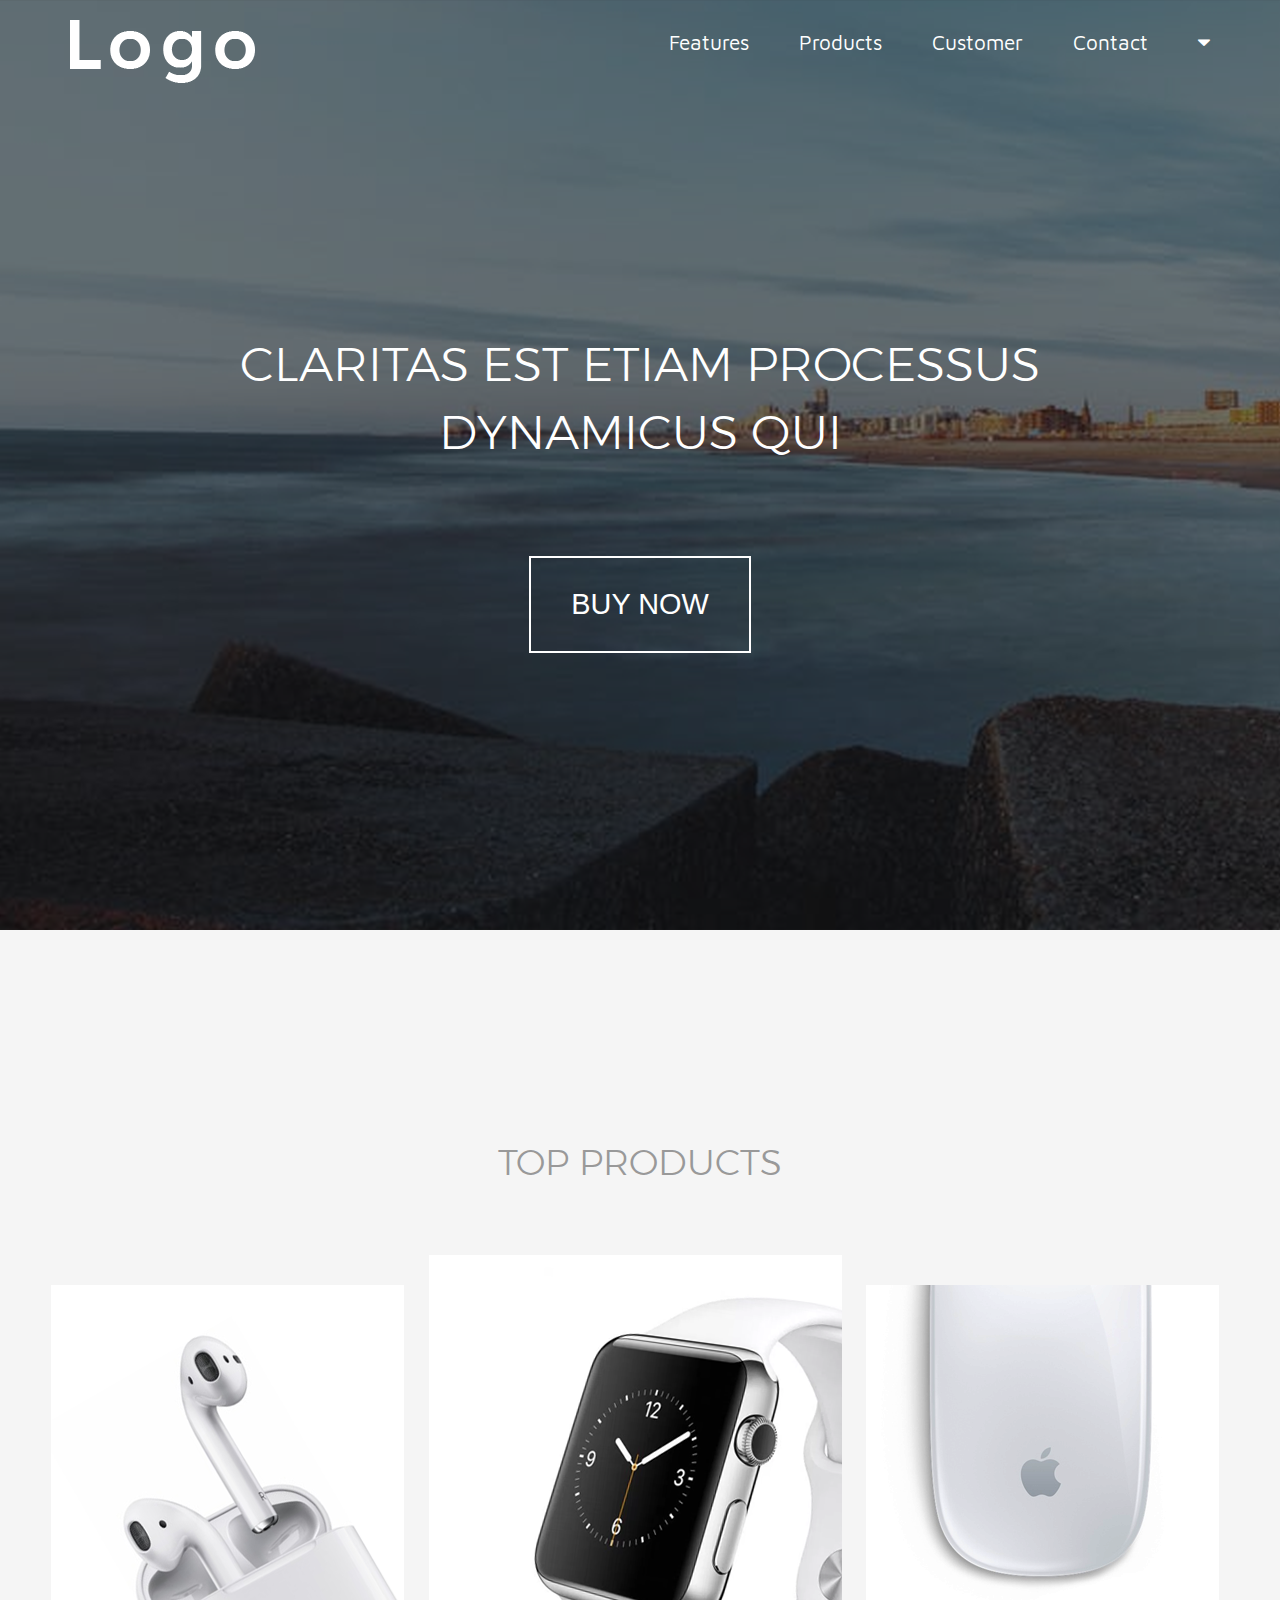
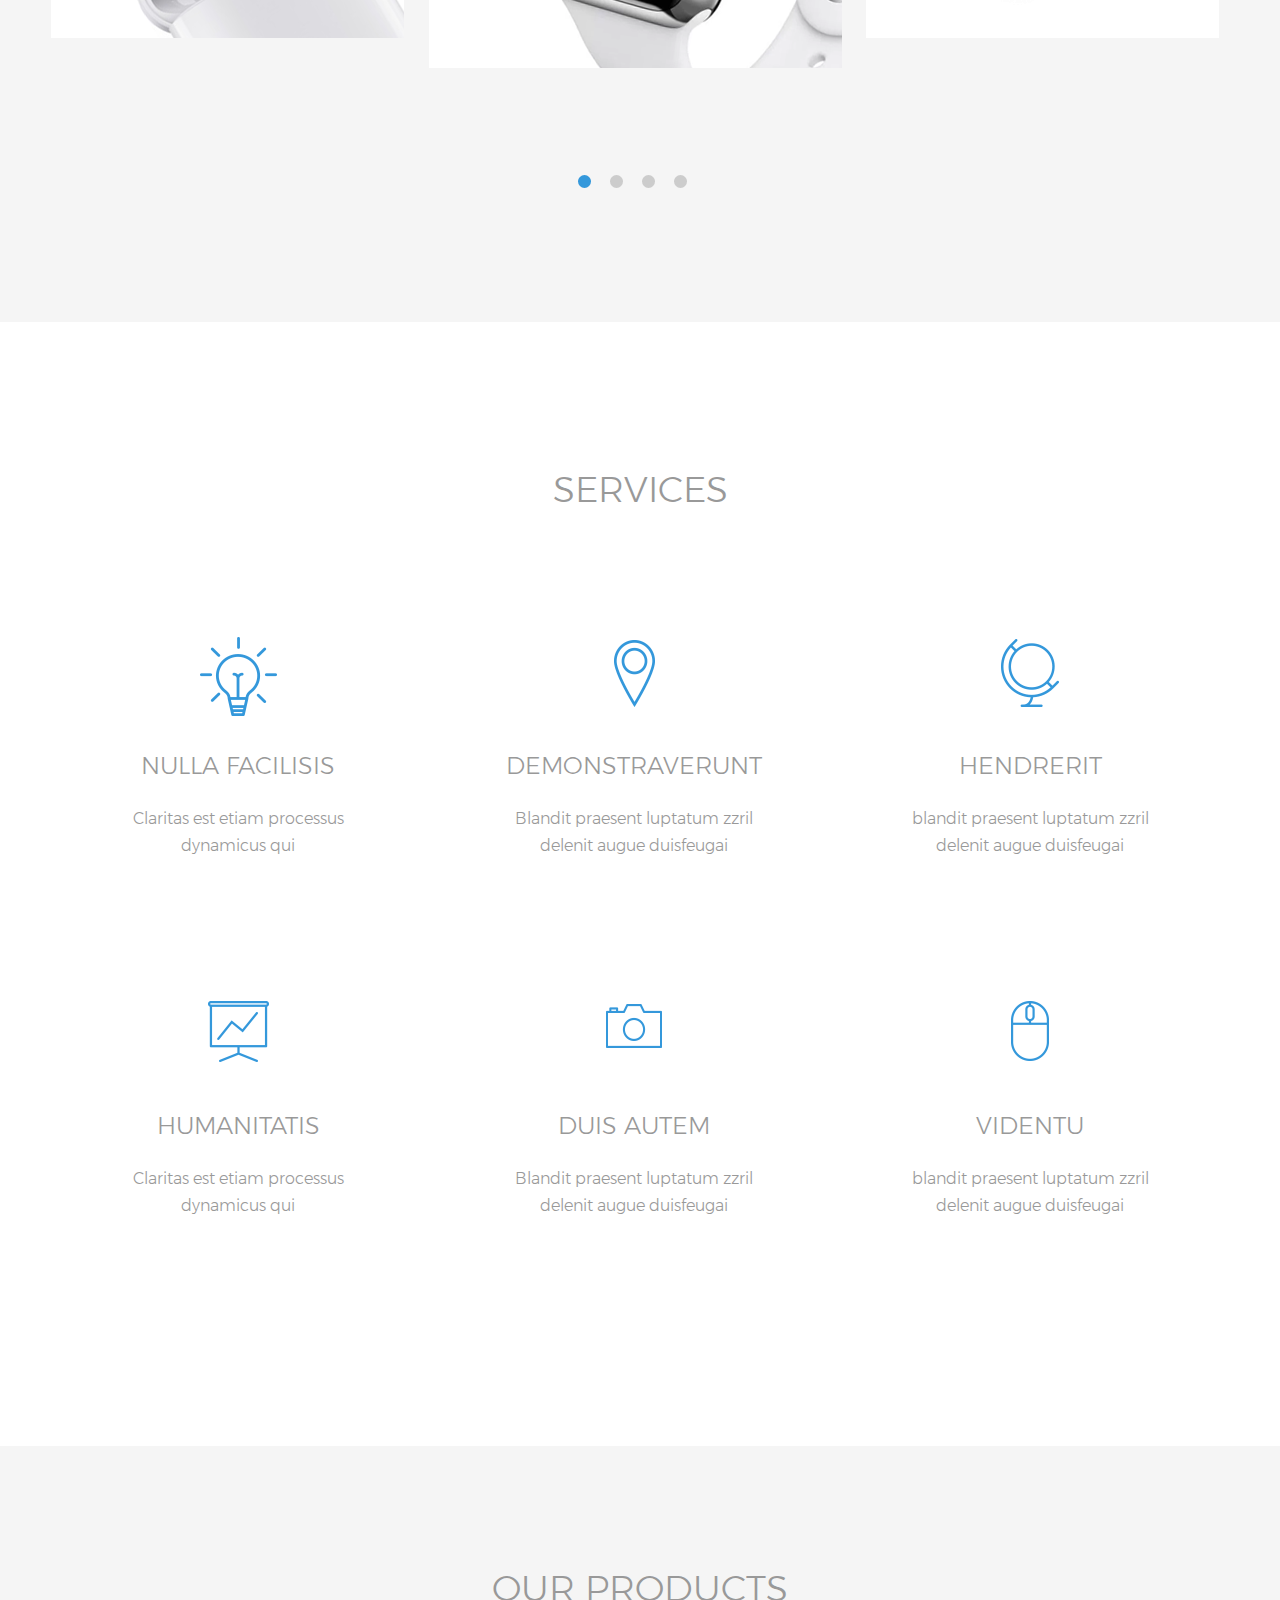
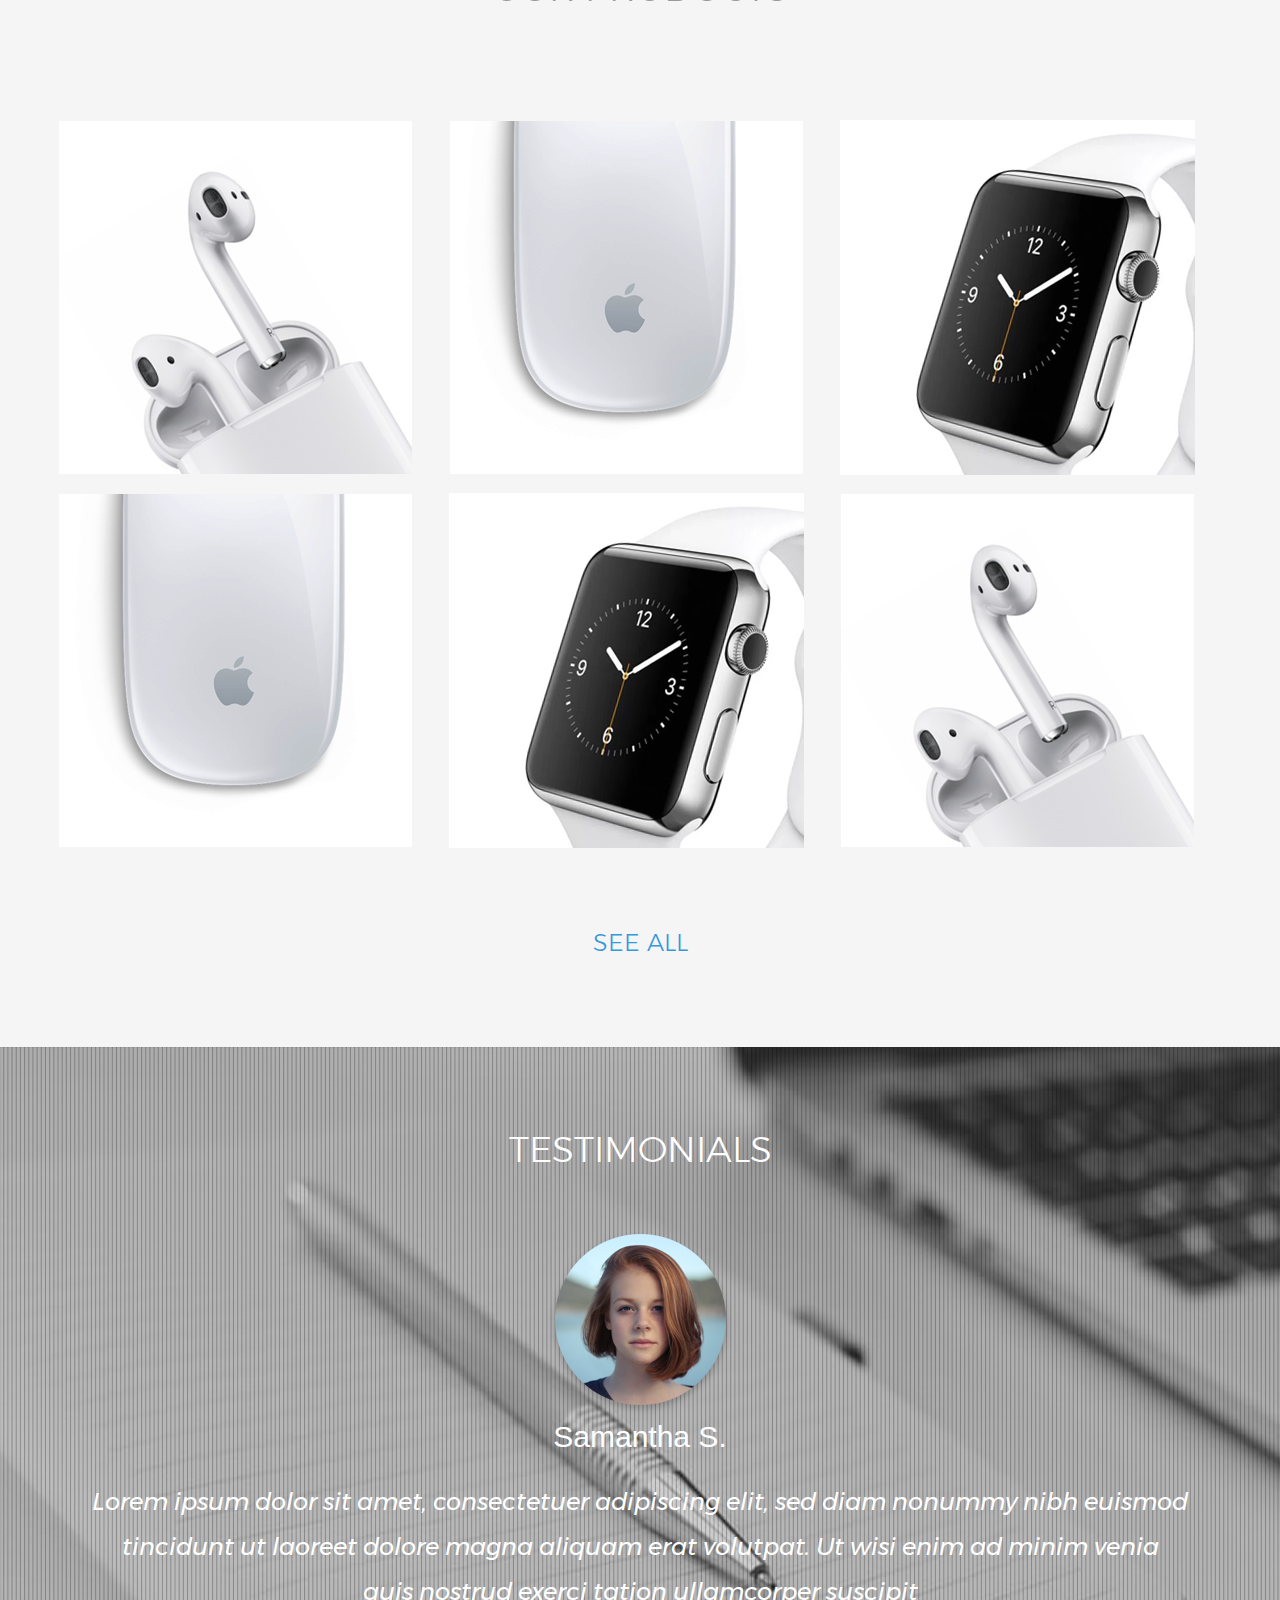
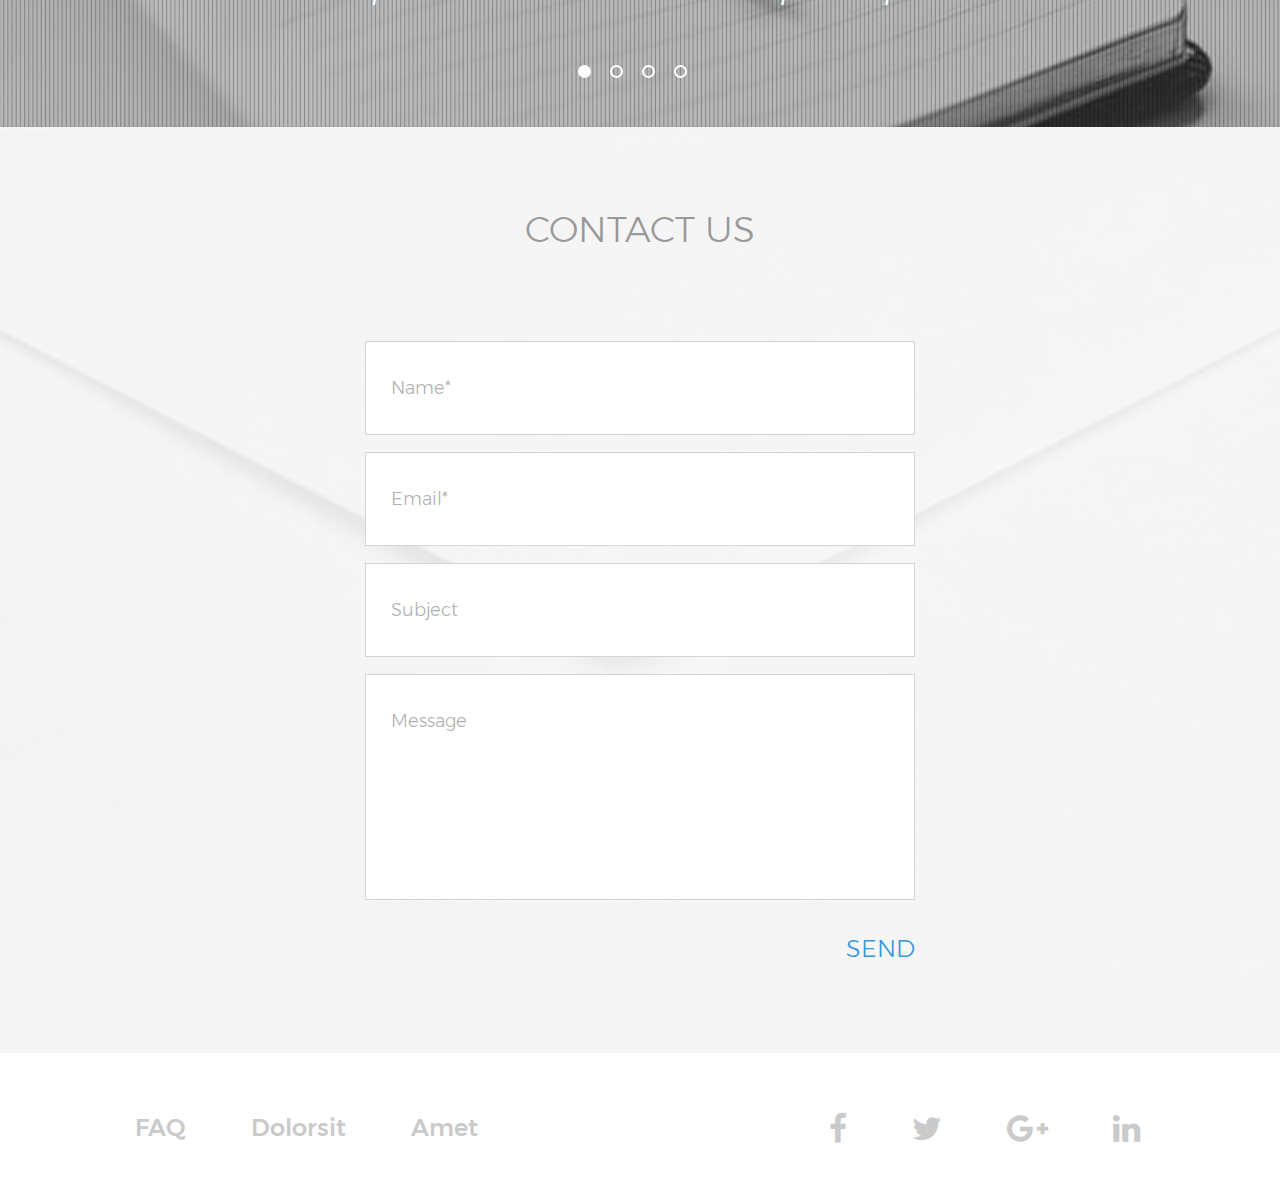
==== commit e9376f6a: "[fix] fixed for validation" ====
--- a/index.html
+++ b/index.html
@@ -40,13 +40,13 @@
                 </div>
                 <div id="switch-radio">
                     <input type="radio" name="slider" checked>
-                    <label for="slider_1"></label>
+                    <label></label>
                     <input type="radio" name="slider">
-                    <label for="slider_2"></label>
+                    <label></label>
                     <input type="radio" name="slider">
-                    <label for="slider_3"></label>
+                    <label></label>
                     <input type="radio" name="slider">
-                    <label for="slider_4"></label>
+                    <label></label>
                 </div>
             </div>
         </div>
@@ -125,7 +125,7 @@
                     <input type="text" placeholder="Name*">
                     <input type="text" placeholder="Email*">
                     <input type="text" placeholder="Subject">
-                    <textarea name="msg" id="" cols="20" rows="7" placeholder="Message"></textarea>
+                    <textarea name="msg" cols="20" rows="7" placeholder="Message"></textarea>
                     <a href="#">send</a>
                 </form>
             </div>
--- a/css/style.css
+++ b/css/style.css
@@ -26,8 +26,8 @@
 
 /* Header */
 .container-header {
-    width: 1775px;
     margin: 0 auto;
+    padding: 0 70px;
 }
 #header {
     padding: 20px 0;
@@ -352,6 +352,11 @@
     resize: none;
     margin-bottom: 0;
 }
+::-webkit-input-placeholder {color:#b0b0b0;}
+::-moz-placeholder          {color:#b0b0b0;}
+:-moz-placeholder           {color:#b0b0b0;}
+:-ms-input-placeholder      {color:#b0b0b0;}
+
 #contact form a {
     float: right;
     text-transform: uppercase;
